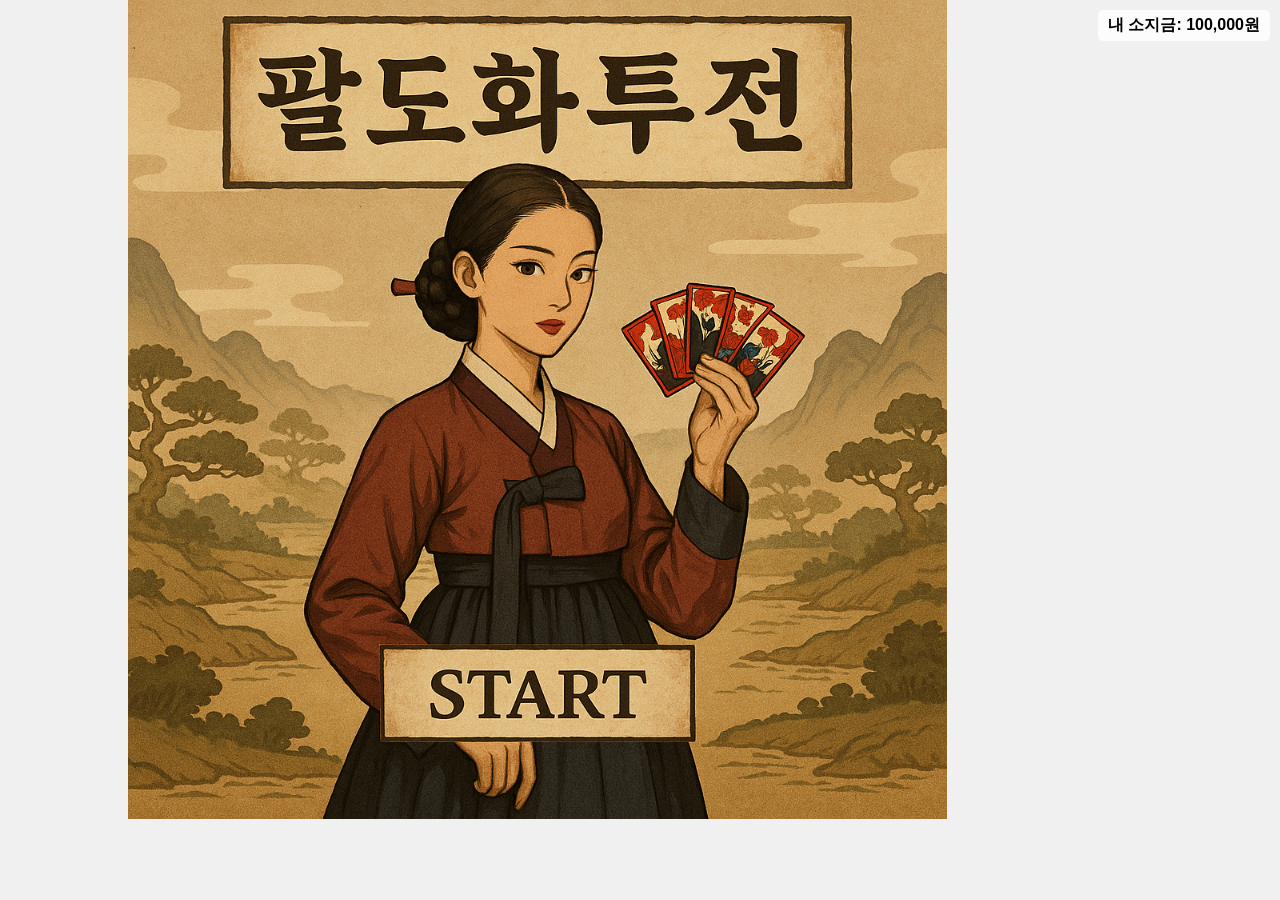
==== index.html @ 9a00d9dc "feat: 인트로 건너뛰기 기능 추가 및 주요 버그 수정 '다시는 보지 않기' 체크박스를 추가하여 인트로를 건너뛸 수 있는 기능을 구현했습니다.  주요 변경사항: - 게임 로직 리" ====
<!DOCTYPE html>
<html lang="ko">
<head>
    <meta charset="UTF-8">
    <meta name="viewport" content="width=device-width, initial-scale=1.0">
    <title>고스톱</title>
    <link rel="stylesheet" href="style.css">
</head>
<body>
    <div id="player-total-money-container">
        <span>내 소지금: </span><span id="player-total-money">0</span>원
    </div>
    <div id="start-screen">
        <img id="title-image" src="images/title_image.png" alt="게임 타이틀 이미지" style="max-width: 80%; height: auto; margin-bottom: 20px; cursor: pointer;">
    </div>

    <div id="opening-crawl" style="display: none;">
        <div class="crawl-text">
            <p>오래 전, 조선 팔도에는…</p>
            <p>화투를 통해 운과 지략, 기품을 겨루는 고수들이 있었노라.</p>
            <p>그들은 은밀히 모여 ‘천하화투회’라 불리는 비밀 승부를 벌였고,</p>
            <p>오직 여덟 여인만이 그 자리를 지킬 수 있었지.</p>
            <p>각기 다른 팔도의 여인들—</p>
            <p>붓 대신 패를 들고, 말 대신 눈빛으로 승부를 겨루었으니…</p>
            <p>그리고 지금, 오랜 침묵을 깨고</p>
            <p>전설의 패, <strong>‘봉황화패’</strong>가 다시 모습을 드러냈다.</p>
            <p>“팔도를 평정할 단 한 사람, 새로운 화투왕은 누구인가?”</p>
            <p>패를 든 자, 너는… 그 도전을 받아들이겠는가?</p>
        </div>
        <div class="skip-controls">
            <input type="checkbox" id="dont-show-again-checkbox">
            <label for="dont-show-again-checkbox">다시는 보지 않기</label>
            <button id="skip-button">스킵</button>
        </div>
    </div>

    <div id="stage-selection" class="stage-selection" style="display: none;">
        <h2>스테이지 선택</h2>
        <div id="stage-container" class="stage-container">
            <!-- 스테이지 캐릭터들이 여기에 동적으로 추가됩니다. -->
        </div>
    </div>

    <div id="game-container" style="display: none;">
        <div id="status-message" class="status-message"></div>
        <div id="scoreboard" class="scoreboard">
            <div>
                <span>플레이어</span>
                <div>점수: <span id="player-score">0</span></div>
                <div>판돈: <span id="player-money">0</span>원</div>
            </div>
            <div>
                <span>컴퓨터</span>
                <div>점수: <span id="computer-score">0</span></div>
                <div>판돈: <span id="computer-money">0</span>원</div>
            </div>
        </div>
        <div id="game-board" class="game-board">
            <div id="computer-hand" class="hand-area">
                <h2>컴퓨터</h2>
                <div class="card-container"></div>
                <div class="acquired-cards">
                    <h3>획득한 패</h3>
                    <div class="card-container"></div>
                </div>
            </div>
            <div class="center-area">
                <div id="field" class="field">
                    <h2>판</h2>
                    <div class="card-container"></div>
                </div>
                <div id="deck-area" class="deck-area">
                    <h2>더미</h2>
                    <div id="deck" class="card-container">
                        <div class="card back"></div>
                    </div>
                    <div id="flipped-card-container" class="card-container"></div>
                </div>
            </div>
            <div id="player-hand" class="hand-area">
                <h2>플레이어</h2>
                <div class="card-container"></div>
                 <div class="acquired-cards">
                    <h3>획득한 패</h3>
                    <div class="card-container"></div>
                </div>
            </div>
        </div>
        <div id="controls" class="controls">
            <button id="go-button">고</button>
            <button id="stop-button">스톱</button>
        </div>
    </div>
    <div id="roulette-container" class="roulette-container" style="display: none;">
        <div class="roulette-wheel">
            <canvas id="roulette-canvas" width="300" height="300"></canvas>
        </div>
        <button id="spin-button">룰렛 돌리기</button>
    </div>
    <div id="showtime-container" class="showtime-container" style="display: none;">
        <h2>쇼타임!</h2>
        <div class="showtime-image-wrapper">
            <img id="showtime-image" src="" alt="Showtime Character">
        </div>
        <p>상대방의 판돈이 모두 소진되었습니다!</p>
        <p id="showtime-respin-cost" style="font-size: 0.8em; margin-bottom: 10px;"></p>
        <div class="showtime-buttons">
            <button id="showtime-return-button">스테이지 선택으로 돌아가기</button>
            <button id="showtime-respin-button">한번 더 룰렛 돌리기</button>
        </div>
    </div>

    <div id="showtime-roulette-container" class="roulette-container" style="display: none;">
        <div class="roulette-wheel">
            <canvas id="showtime-roulette-canvas" width="300" height="300"></canvas>
        </div>
        <button id="showtime-spin-button">쇼타임 룰렛 돌리기</button>
    </div>

    <div id="showtime-card-select-container" class="card-select-container" style="display: none;">
        <h2>운명의 패를 선택하세요</h2>
        <div id="card-grid" class="card-grid">
            <!-- 12개의 카드가 여기에 동적으로 추가됩니다. -->
        </div>
    </div>

    <!-- 배경 컬렉션 갤러리 모달 -->
    <div id="gallery-modal" class="modal" style="display: none;">
        <div class="modal-content">
            <span class="close-button">&times;</span>
            <h2 id="gallery-title">스테이지 배경 컬렉션</h2>
            <div id="gallery-grid" class="gallery-grid">
                <!-- 갤러리 아이템이 여기에 동적으로 추가됩니다. -->
            </div>
        </div>
    </div>

    <script type="module" src="js/game_logic.js"></script>
    <script type="module" src="js/turn_manager.js"></script>
    <script type="module" src="js/event_handlers.js"></script>
    <script type="module" src="js/main.js"></script>
</body>
</html>
---- style.css ----
html, body {
    height: 100%;
    margin: 0;
    overflow: hidden; /* 스크롤바 제거 */
}

body {
    font-family: sans-serif;
    background-color: #f0f0f0;
    display: flex;
    flex-direction: column;
    align-items: center;
    justify-content: flex-start; /* 상단 정렬 */
}

#player-total-money-container {
    position: fixed;
    top: 10px;
    right: 10px; /* 왼쪽에서 오른쪽으로 변경 */
    background-color: rgba(255, 255, 255, 0.8);
    padding: 5px 10px;
    border-radius: 5px;
    font-weight: bold;
    z-index: 100;
}

h1 {
    margin-top: 20px;
}

.status-message {
    margin-top: 20px;
    font-size: 18px;
    font-weight: bold;
}

.scoreboard {
    display: flex;
    justify-content: space-around;
    width: 300px;
    margin-top: 10px;
    padding: 10px;
    border: 1px solid #ccc;
    border-radius: 5px;
}

.game-board {
    display: flex;
    justify-content: space-between;
    width: 90%;
    max-width: 1200px;
    margin-top: 20px;
    background-color: #2a623d; /* 녹색 배경 */
    padding: 20px;
    border-radius: 10px;
    box-shadow: 0 0 10px rgba(0,0,0,0.5);
}

.hand-area {
    display: flex;
    flex-direction: column;
    align-items: center;
    padding: 10px;
    border: 1px solid #ccc;
    border-radius: 5px;
    background-color: #3a734d;
    min-width: 300px;
}

.center-area {
    display: flex;
    flex-direction: column;
    align-items: center;
    flex-grow: 1;
    margin: 0 20px;
}

.field {
    width: 100%;
    margin-bottom: 20px;
    display: flex;
    flex-direction: column;
    align-items: center;
    padding: 10px;
    border: 1px solid #ccc;
    border-radius: 5px;
    background-color: #3a734d;
}

.deck-area {
    display: flex;
    justify-content: center;
    align-items: center;
    width: 100%;
}

#deck {
    margin-right: 10px;
}

#flipped-card-container {
    min-width: 60px; /* 카드 하나가 들어갈 정도의 너비 */
    min-height: 90px; /* 카드 하나가 들어갈 정도의 높이 */
    border: 1px dashed #ccc;
    border-radius: 5px;
}

h2, h3 {
    margin: 0 0 10px 0;
    color: white;
}

.card-container {
    display: flex;
    flex-wrap: wrap;
    justify-content: center;
    min-height: 80px;
}

.field-card-group {
    display: flex;
    margin: 5px;
    border: 1px solid rgba(255, 255, 255, 0.2);
    border-radius: 5px;
    padding: 5px;
}

.acquired-cards {
    width: 100%;
    margin-top: 10px;
    border-top: 1px solid #ccc;
    padding-top: 10px;
}

.acquired-group {
    margin-bottom: 10px;
}

.acquired-group h4 {
    margin: 5px 0;
    color: #eee;
    font-size: 14px;
}

.acquired-group-cards {
    display: flex;
    flex-wrap: wrap;
    justify-content: flex-start;
    min-height: 50px;
    border: 1px dashed #555;
    padding: 5px;
    border-radius: 5px;
}

.card {
    width: 50px;
    height: 80px;
    border: 1px solid #000;
    border-radius: 5px;
    margin: 2px;
    background-color: white;
    background-size: cover;
    cursor: pointer;
}

#deck .card {
    background-color: red;
    background-image: none;
}


.controls {
    margin-top: 20px;
}

.card.selectable {
    border: 2px solid yellow;
    cursor: pointer;
}

#go-button, #stop-button {
    display: none; /* 초기에는 숨김 */
    margin: 0 10px;
    padding: 10px 20px;
    font-size: 16px;
}

.card.back {
    background-color: blue;
    background-image: none;
}

.tied-cards-container {
    position: relative;
    width: 60px; 
    height: 90px;
    margin: 5px;
}

.tied-cards-container .card {
    position: absolute;
    top: 0;
    left: 0;
    width: 100%;
    height: 100%;
    margin: 0;
    box-shadow: 0 0 5px rgba(0,0,0,0.5);
}

.tied-cards-container .card:nth-child(2) {
    transform: translate(5px, 5px);
}

.tied-cards-container .card:nth-child(3) {
    transform: translate(10px, 10px);
}

/* 스테이지 선택 화면 */
.stage-selection {
    text-align: center;
    margin-top: 50px;
}

.stage-container {
    display: flex;
    justify-content: center;
    flex-wrap: wrap; /* 화면 크기에 따라 다음 줄로 넘어가도록 설정 */
    gap: 40px;
    margin-top: 30px;
    padding: 0 20px; /* 좌우 여백 추가 */
}

.stage-character {
    cursor: pointer;
    border: 2px solid #ccc;
    border-radius: 10px;
    padding: 20px;
    transition: all 0.2s ease-in-out;
    flex: 0 1 220px; /* 아이템의 기본 크기 지정 (grow:0, shrink:1, basis:220px) */
    text-align: center;
}

.stage-character:hover {
    border-color: #888;
    transform: translateY(-5px);
}

.stage-character img {
    width: 150px;
    height: 150px;
    border-radius: 50%;
    background-color: #eee; /* 임시 배경색 */
    object-fit: cover;
}

.stage-character h3 {
    color: #333;
    margin-top: 15px;
}

.stage-character p {
    color: #666;
    font-size: 14px;
}

/* 룰렛 스타일 */
.roulette-container {
    display: flex;
    flex-direction: column;
    align-items: center;
    justify-content: center;
    position: fixed;
    top: 0;
    left: 0;
    width: 100%;
    height: 100%;
    background-color: rgba(0, 0, 0, 0.8);
    z-index: 1000;
}

.roulette-wheel {
    position: relative;
    width: 300px;
    height: 300px;
    border-radius: 50%;
    border: 10px solid gold;
    overflow: hidden;
    background-color: #fff;
}

#roulette-canvas {
    display: block;
}

#spin-button {
    margin-top: 20px;
    padding: 15px 30px;
    font-size: 24px;
    cursor: pointer;
    background-color: #4CAF50;
    color: white;
    border: none;
    border-radius: 10px;
    transition: background-color 0.3s ease;
}

#spin-button:hover {
    background-color: #45a049;
}

#showtime-spin-button {
    margin-top: 20px;
    padding: 15px 30px;
    font-size: 24px;
    cursor: pointer;
    background-color: #007bff;
    color: white;
    border: none;
    border-radius: 10px;
    transition: background-color 0.3s ease;
}

#showtime-spin-button:hover {
    background-color: #0056b3;
}

/* 쇼타임 스타일 */
.showtime-container {
    display: flex;
    flex-direction: column;
    align-items: center;
    justify-content: space-between; /* 요소들 사이에 공간을 균등하게 배분 */
    position: fixed;
    top: 50%;
    left: 50%;
    transform: translate(-50%, -50%);
    max-width: 800px; /* 최대 너비 제한 */
    width: 90vw; /* 뷰포트 너비에 비례 */
    height: auto; /* 내용에 따라 높이 자동 조절 */
    max-height: 90vh; /* 뷰포트 높이의 90%를 최대 높이로 설정 */
    overflow-y: auto; /* 내용이 넘칠 경우 스크롤바 표시 */
    padding: 30px;
    background-color: rgba(0, 0, 0, 0.9);
    color: white;
    font-size: 2vw; /* 폰트 크기 조절 (뷰포트 너비에 비례) */
    text-shadow: 2px 2px 4px rgba(0,0,0,0.5);
    border-radius: 15px;
    box-shadow: 0 0 20px rgba(255, 255, 255, 0.5); /* 테두리 그림자 */
    z-index: 1000;
}

.showtime-container h2 {
    font-size: 1.5em;
    margin-bottom: 10px;
    animation: sparkle 1.5s infinite alternate; /* 애니메이션 유지 */
}

.showtime-container p {
    font-size: 0.7em;
    margin-bottom: 20px;
}

.showtime-buttons {
    display: flex;
    gap: 20px;
    margin-top: 20px;
}

#showtime-return-button,
#showtime-respin-button {
    padding: 15px 30px;
    font-size: 1em;
    cursor: pointer;
    background-color: #007bff;
    color: white;
    border: none;
    border-radius: 10px;
    transition: background-color 0.3s ease;
}

#showtime-return-button:hover,
#showtime-respin-button:hover {
    background-color: #0056b3;
}

/* 보너스 카드 스타일 */
.bonus-card {
    border: 2px solid gold; /* 황금색 테두리 */
    box-shadow: 0 0 8px gold; /* 빛나는 효과 */
}

/* 쇼타임 텍스트 애니메이션 */
@keyframes sparkle {
    0%, 100% { text-shadow: 0 0 5px #fff, 0 0 10px #fff, 0 0 15px #ff0, 0 0 20px #ff0, 0 0 25px #ff0, 0 0 30px #ff0, 0 0 35px #ff0; }
    50% { text-shadow: none; }
}

.showtime-container h2 {
    animation: sparkle 1.5s infinite alternate;
}

/* 쇼타임 이미지 애니메이션 */
.showtime-image-wrapper {
    width: 100%;
    height: 800px; /* 고정 높이 설정 */
    flex-grow: 1; /* 남은 공간을 채우도록 설정 */
    overflow-y: auto; /* 세로 스크롤 추가 */
    display: none; /* 초기에는 숨김 */
    justify-content: center;
    align-items: flex-start; /* 스크롤을 위해 상단 정렬 */
    position: relative; /* 부모 컨테이너에 상대적으로 배치 */
    margin: 20px 0; /* 상하 여백 추가 */
}

/* 스포트라이트 효과 */
@keyframes spotlight-reveal {
    0% {
        clip-path: circle(0% at 50% 50%);
    }
    20% {
        clip-path: circle(25% at 20% 30%);
    }
    40% {
        clip-path: circle(25% at 80% 60%);
    }
    60% {
        clip-path: circle(25% at 40% 80%);
    }
    80% {
        clip-path: circle(25% at 70% 20%);
    }
    100% {
        clip-path: circle(150% at 50% 50%); /* 화면 전체를 덮도록 크게 확장 */
    }
}

.showtime-image-wrapper img {
    width: 100%;
    height: auto; /* 이미지의 원래 비율에 따라 높이 자동 조절 */
    animation: spotlight-reveal 3s ease-in-out forwards; /* 스포트라이트 효과 적용 */
}

@keyframes scanAndZoomOut {
    0% {
        transform: scale(1.5) translateX(0%);
        object-position: 0% 0%;
    }
    25% {
        transform: scale(1.5) translateX(-20%);
        object-position: 100% 0%;
    }
    50% {
        transform: scale(1.5) translateX(20%);
        object-position: 0% 100%;
    }
    75% {
        transform: scale(1.5) translateX(0%);
        object-position: 100% 100%;
    }
    100% {
        transform: scale(1) translateX(0%);
        object-position: center center;
    }
}

/* 오프닝 크롤 스타일 */
#opening-crawl {
    position: fixed;
    top: 0;
    left: 0;
    width: 100%;
    height: 100%;
    background-color: black;
    color: yellow;
    font-family: 'Star Jedi', 'Arial', sans-serif; /* 스타워즈 폰트 또는 대체 폰트 */
    overflow: hidden;
    perspective: 400px; /* 3D 원근감 */
    display: flex;
    flex-direction: column;
    align-items: center;
    justify-content: flex-end; /* 텍스트가 아래에서 위로 올라오도록 */
    z-index: 1000;
}

.crawl-text {
    position: absolute;
    bottom: 0;
    width: 80%;
    height: auto;
    transform-origin: 50% 100%; /* 아래쪽을 기준으로 변형 */
    transform: rotateX(20deg) translateZ(0); /* 텍스트 기울기 */
    animation: crawl 60s linear forwards; /* 텍스트 스크롤 애니메이션 */
}

.crawl-text p {
    font-size: 2em;
    text-align: center;
    margin-bottom: 1em;
    line-height: 1.5;
}

@keyframes crawl {
    0% {
        top: 100%;
        transform: rotateX(20deg) translateZ(0);
    }
    100% {
        top: -200%; /* 텍스트가 화면 위로 완전히 사라지도록 */
        transform: rotateX(20deg) translateZ(-2500px); /* 멀어지는 효과 */
    }
}

#skip-button {
    position: absolute;
    bottom: 20px;
    right: 20px;
    padding: 10px 20px;
    font-size: 1.2em;
    background-color: #4CAF50;
    color: white;
    border: none;
    border-radius: 5px;
    cursor: pointer;
    z-index: 1001;
}

#skip-button:hover {
    background-color: #45a049;
}

.skip-controls {
    position: absolute;
    bottom: 20px;
    right: 20px;
    background-color: rgba(0, 0, 0, 0.7);
    padding: 10px;
    border-radius: 5px;
    display: flex;
    align-items: center;
    gap: 10px;
    color: white;
    z-index: 1001;
}

/* 모바일 반응형 */
@media screen and (max-width: 768px) {
    body {
        font-size: 14px;
    }

    .scoreboard {
        width: 90%;
    }

    .game-board {
        flex-direction: column; /* 세로로 정렬 */
        width: 95%;
        padding: 10px;
    }

    .hand-area {
        min-width: unset;
        width: 100%;
        margin-bottom: 10px;
    }

    /* 컴퓨터 손패 영역 숨기기 */
    #computer-hand {
        display: none;
    }

    .center-area {
        margin: 10px 0;
        width: 100%;
    }

    .card {
        width: 15vw; /* 카드 크기 조정 */
        height: calc(15vw * 1.6); /* 비율 유지 */
        margin: 1vw;
    }

    /* 획득한 패 영역 축소 */
    .acquired-cards {
        max-height: 120px; /* 최대 높이 제한 */
        overflow-y: auto; /* 내용 많으면 스크롤 */
    }

    .acquired-group-cards .card {
        width: 10vw; /* 획득한 패 크기 더 작게 */
        height: calc(10vw * 1.6);
    }

    #go-button, #stop-button {
        padding: 8px 15px;
        font-size: 14px;
    }

    /* 쇼타임 컨테이너 */
    .showtime-container {
        width: 95vw;
        height: auto; /* 내용에 따라 높이 자동 조절 */
        max-height: 95vh; /* 뷰포트 높이의 95%를 최대 높이로 설정 */
        overflow-y: auto; /* 내용이 넘칠 경우 스크롤바 표시 */
        font-size: 1.5em;
        padding: 15px;
    }

    .showtime-container h2 {
        font-size: 1.2em;
    }

    .showtime-container p {
        font-size: 0.6em;
    }

    .showtime-buttons {
        flex-direction: column;
        gap: 10px;
    }

    #showtime-return-button,
    #showtime-respin-button {
        padding: 10px 20px;
        font-size: 0.9em;
    }

    /* 오프닝 크롤 */
    .crawl-text p {
        font-size: 1.5em;
    }

    #skip-button {
        padding: 8px 15px;
        font-size: 1em;
    }

    /* 게임 컨테이너를 다시 보이게 설정 */
    .game-container {
        display: flex; 
        flex-direction: column;
        align-items: center;
        width: 100%;
        height: 100%;
    }
}

/* 가로 모드 (화투 게임) */
@media screen and (orientation: landscape) and (max-height: 768px) {
    body {
        flex-direction: row;
        justify-content: center;
        align-items: center;
    }

    .game-board {
        flex-direction: row;
        width: 98vw;
        height: 95vh;
        padding: 1vw;
    }

    .hand-area {
        width: 25vw;
        height: 90vh;
        justify-content: space-around;
    }

    .center-area {
        width: 40vw;
        height: 90vh;
        margin: 0 1vw;
    }

    .card {
        width: 6vw;
        height: calc(6vw * 1.6);
        margin: 0.5vw;
    }

    .acquired-group-cards .card {
        width: 4vw;
        height: calc(4vw * 1.6);
    }

    .scoreboard {
        position: absolute;
        top: 1vh;
        left: 50%;
        transform: translateX(-50%);
        width: 50vw;
        font-size: 0.8em;
        padding: 0.5vw;
    }

    #player-total-money-container {
        top: 1vh;
        left: 1vw;
        font-size: 0.8em;
    }

    .status-message {
        font-size: 1em;
    }

    #go-button, #stop-button {
        padding: 0.5em 1em;
        font-size: 0.9em;
    }

    .roulette-container, .showtime-roulette-container {
        width: 100vw;
        height: 100vh;
    }

    .showtime-container {
        width: 90vw;
        height: 90vh;
        font-size: 1.5em;
    }

    .crawl-text p {
        font-size: 1.8em;
    }
}

/* 세로 모드 (쇼타임) */
@media screen and (orientation: portrait) and (max-width: 768px) {
    .showtime-container {
        width: 95vw;
        height: auto; /* 내용에 따라 높이 자동 조절 */
        max-height: 95vh; /* 뷰포트 높이의 95%를 최대 높이로 설정 */
        overflow-y: auto; /* 내용이 넘칠 경우 스크롤바 표시 */
        font-size: 1.5em;
        padding: 15px;
    }

    .showtime-container h2 {
        font-size: 1.2em;
    }

    .showtime-container p {
        font-size: 0.6em;
    }

    .showtime-buttons {
        flex-direction: column;
        gap: 10px;
    }

    #showtime-return-button,
    #showtime-respin-button {
        padding: 10px 20px;
        font-size: 0.9em;
    }

    /* 오프닝 크롤 */
    .crawl-text p {
        font-size: 1.5em;
    }

    #skip-button {
        padding: 8px 15px;
        font-size: 1em;
    }

    /* 게임 보드 숨김 */
    .game-container {
        display: none; /* 세로 모드에서는 게임 보드 숨김 */
    }
}
/* 배경 컬렉션 갤러리 모달 스타일 */
.modal {
    position: fixed; /* 화면에 고정 */
    z-index: 2000; /* 최상단에 표시 */
    left: 0;
    top: 0;
    width: 100%;
    height: 100%;
    overflow: auto; /* 내용이 많으면 스크롤 */
    background-color: rgba(0,0,0,0.6); /* 반투명 검은 배경 */
    display: flex;
    align-items: center;
    justify-content: center;
}

.modal-content {
    background-color: #fefefe;
    margin: auto;
    padding: 20px;
    border: 1px solid #888;
    width: 80%;
    max-width: 800px;
    border-radius: 10px;
    position: relative;
}

.close-button {
    color: #aaa;
    position: absolute;
    top: 10px;
    right: 20px;
    font-size: 28px;
    font-weight: bold;
}

.close-button:hover,
.close-button:focus {
    color: black;
    text-decoration: none;
    cursor: pointer;
}

.gallery-grid {
    display: grid;
    grid-template-columns: repeat(auto-fill, minmax(120px, 1fr));
    gap: 15px;
    margin-top: 20px;
}

.gallery-item {
    width: 100%;
    aspect-ratio: 9 / 16; /* 세로 이미지 비율 */
    border: 2px solid #ccc;
    border-radius: 8px;
    overflow: hidden;
    display: flex;
    align-items: center;
    justify-content: center;
    background-color: #e0e0e0;
}

.gallery-item.locked {
    background-color: #333;
    color: #fff;
    font-size: 3em;
}

.gallery-item img {
    width: 100%;
    height: 100%;
    object-fit: cover;
}

#gallery-title {
    color: #333;
}

/* 카드 선택 화면 스타일 */
.card-select-container {
    display: flex;
    flex-direction: column;
    align-items: center;
    justify-content: center;
    position: fixed;
    top: 0;
    left: 0;
    width: 100%;
    height: 100%;
    background-color: rgba(0, 0, 0, 0.8);
    z-index: 1000;
    color: white;
}

.card-grid {
    display: grid;
    grid-template-columns: repeat(4, 1fr);
    gap: 20px;
    margin-top: 30px;
    perspective: 1000px; /* 3D 효과를 위한 원근감 */
}

.card-scene {
    width: 100px;
    height: 160px;
    cursor: pointer;
}

.card-flipper {
    width: 100%;
    height: 100%;
    transition: transform 0.6s;
    transform-style: preserve-3d;
    position: relative;
}

.card-scene.flipped .card-flipper {
    transform: rotateY(180deg);
}

.card-face {
    position: absolute;
    width: 100%;
    height: 100%;
    backface-visibility: hidden; /* 뒷면 숨기기 */
    border-radius: 8px;
    background-size: cover;
}

.card-front {
    background-image: url('../images/cards/01_gwang.jpg'); /* 실제 패 이미지로 교체됨 */
    transform: rotateY(180deg);
}

.card-back {
    background-color: #C8242F; /* 화투 뒷면 색 (붉은색 계열) */
}

/* 카드 충돌 애니메이션 */
@keyframes card-collide {
    0% {
        transform: scale(1) rotate(0deg);
    }
    50% {
        transform: scale(1.5) rotate(15deg);
    }
    100% {
        transform: scale(1) rotate(0deg);
    }
}

.colliding {
    animation: card-collide 0.5s ease-in-out;
}

.card-clone {
    position: absolute;
    transition: all 0.5s ease-in-out;
    z-index: 1100; /* 다른 카드들 위에 보이도록 */
}

/* 점수 계산 내역 스타일 */
.score-breakdown-item {
    padding: 5px 0;
    border-bottom: 1px dashed #ccc;
    text-align: left;
    color: #333;
}

.score-breakdown-item:last-child {
    border-bottom: none;
}

.score-breakdown-item.highlight {
    font-weight: bold;
    color: #0056b3; /* 강조 색상 */
}

/* 특정 족보 강조 */
.score-breakdown-item.cheongdan {
    color: #007bff; /* 파란색 */
}

.score-breakdown-item.hongdan {
    color: #dc3545; /* 빨간색 */
}

.score-breakdown-item.chodan {
    color: #28a745; /* 초록색 */
}

.score-breakdown-item.godori {
    color: #ffc107; /* 노란색 */
    text-shadow: 0 0 5px rgba(255, 193, 7, 0.5);
}

.score-breakdown-item.gwangbak,
.score-breakdown-item.pibak,
.score-breakdown-item.gobak {
    background-color: #f8d7da; /* 연한 빨강 배경 */
    border-radius: 3px;
    padding: 2px 5px;
    margin: 2px 0;
}

.score-breakdown-item.shake,
.score-breakdown-item.bomb {
    background-color: #d1ecf1; /* 연한 파랑 배경 */
    border-radius: 3px;
    padding: 2px 5px;
    margin: 2px 0;
}

.score-breakdown-item.go-count {
    background-color: #fff3cd; /* 연한 노랑 배경 */
    border-radius: 3px;
    padding: 2px 5px;
    margin: 2px 0;
}

.score-breakdown-item.roulette-bonus {
    background-color: #d4edda; /* 연한 초록 배경 */
    border-radius: 3px;
    padding: 2px 5px;
    margin: 2px 0;
}

/* 족보 달성 메시지 스타일 */
.combo-achieved-message {
    position: fixed;
    top: 50%;
    left: 50%;
    transform: translate(-50%, -50%);
    background-color: rgba(0, 0, 0, 0.7);
    color: white;
    padding: 20px 40px;
    border-radius: 10px;
    font-size: 2.5em;
    font-weight: bold;
    text-shadow: 2px 2px 5px rgba(0, 0, 0, 0.8);
    z-index: 2000;
    opacity: 1;
    transition: opacity 1s ease-out;
}

.combo-achieved-message.fade-out {
    opacity: 0;
}
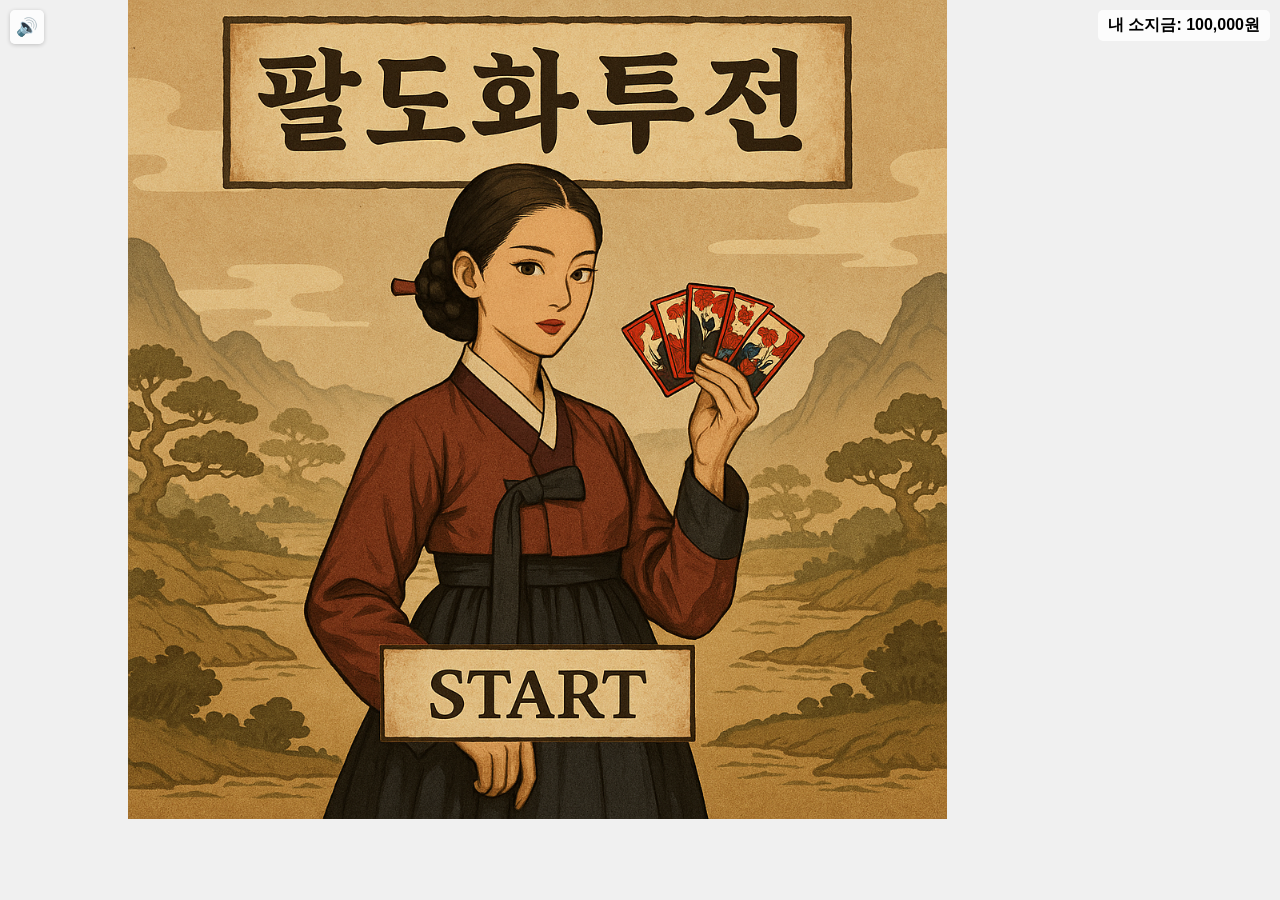
==== commit dce501a2: "스테이지 선택 화면 라운지 재설계 및 하이로우 시스템 도입 - 스테이지 선택 화면을 다크 라운지 장면으로 전면 재설계 (캐릭터 클릭 → 대화 → 게임 시작) - 각 스테이지에 캐릭" ====
--- a/index.html
+++ b/index.html
@@ -1,17 +1,37 @@
 <!DOCTYPE html>
 <html lang="ko">
+
 <head>
     <meta charset="UTF-8">
     <meta name="viewport" content="width=device-width, initial-scale=1.0">
     <title>고스톱</title>
     <link rel="stylesheet" href="style.css">
 </head>
+
 <body>
     <div id="player-total-money-container">
         <span>내 소지금: </span><span id="player-total-money">0</span>원
     </div>
+
+    <!-- 오디오 컨트롤 -->
+    <div id="audio-controls" class="audio-controls">
+        <button id="audio-panel-toggle" class="audio-panel-toggle-btn" title="오디오 설정">🔊</button>
+        <div id="audio-panel" class="audio-panel">
+            <div class="audio-row">
+                <button id="bgm-toggle-btn" class="audio-icon-btn" title="배경음악 켜기/끄기">🎵</button>
+                <span class="audio-label">배경음악</span>
+                <input type="range" id="bgm-volume-slider" class="audio-slider" min="0" max="100" value="40">
+            </div>
+            <div class="audio-row">
+                <button id="sfx-toggle-btn" class="audio-icon-btn" title="효과음 켜기/끄기">🔊</button>
+                <span class="audio-label">효과음</span>
+                <input type="range" id="sfx-volume-slider" class="audio-slider" min="0" max="100" value="70">
+            </div>
+        </div>
+    </div>
     <div id="start-screen">
-        <img id="title-image" src="images/title_image.png" alt="게임 타이틀 이미지" style="max-width: 80%; height: auto; margin-bottom: 20px; cursor: pointer;">
+        <img id="title-image" src="images/title_image.png" alt="게임 타이틀 이미지"
+            style="max-width: 80%; height: auto; margin-bottom: 20px; cursor: pointer;">
     </div>
 
     <div id="opening-crawl" style="display: none;">
@@ -34,10 +54,31 @@
         </div>
     </div>
 
-    <div id="stage-selection" class="stage-selection" style="display: none;">
-        <h2>스테이지 선택</h2>
-        <div id="stage-container" class="stage-container">
-            <!-- 스테이지 캐릭터들이 여기에 동적으로 추가됩니다. -->
+    <div id="stage-selection" style="display: none;">
+        <div id="stage-scene">
+            <div id="scene-title">천하화투회</div>
+            <div id="stage-chars">
+                <!-- 동적 생성 -->
+            </div>
+            <div id="scene-hint">캐릭터를 클릭하세요</div>
+        </div>
+        <!-- 캐릭터 상호작용 패널 -->
+        <div id="char-panel" style="display:none;">
+            <div id="char-panel-overlay"></div>
+            <div id="char-panel-content">
+                <button id="char-panel-close">✕</button>
+                <div id="char-panel-img-wrap">
+                    <img id="char-panel-img" src="" alt="">
+                </div>
+                <div id="char-panel-info">
+                    <div id="char-panel-stage-label"></div>
+                    <h3 id="char-panel-name"></h3>
+                    <div id="char-panel-hearts"></div>
+                    <div id="char-panel-collection-text"></div>
+                    <p id="char-panel-dialogue"></p>
+                    <div id="char-panel-btns"></div>
+                </div>
+            </div>
         </div>
     </div>
 
@@ -80,7 +121,7 @@
             <div id="player-hand" class="hand-area">
                 <h2>플레이어</h2>
                 <div class="card-container"></div>
-                 <div class="acquired-cards">
+                <div class="acquired-cards">
                     <h3>획득한 패</h3>
                     <div class="card-container"></div>
                 </div>
@@ -98,9 +139,30 @@
         <button id="spin-button">룰렛 돌리기</button>
     </div>
     <div id="showtime-container" class="showtime-container" style="display: none;">
-        <h2>쇼타임!</h2>
+        <div class="showtime-top-bar">
+            <h2>쇼타임!</h2>
+            <div id="showtime-minigame-ui" style="display:none;">
+                <span id="showtime-timer">⏱ 60</span>
+                <span id="showtime-hit-count">🃏 8쌍 남음</span>
+                <span id="showtime-combo" style="display:none;"></span>
+            </div>
+            <div id="showtime-explore-ui" style="display:none;">
+                <span>🔍 탐색!</span>
+                <span id="showtime-explore-timer">15</span>
+            </div>
+            <div id="showtime-explore-controls" style="display:none;">
+                <button id="explore-zoom-out" title="축소 (-)">−</button>
+                <span id="explore-zoom-level">100%</span>
+                <button id="explore-zoom-in" title="확대 (+/=)">+</button>
+                <button id="explore-zoom-reset" title="원본 크기 (0)">⊙</button>
+                <button id="explore-end-btn" title="탐색 종료 (Enter/ESC)">종료 ✓</button>
+            </div>
+        </div>
         <div class="showtime-image-wrapper">
             <img id="showtime-image" src="" alt="Showtime Character">
+        </div>
+        <div id="showtime-postgame-info" style="display:none;">
+            <p id="showtime-result-text"></p>
         </div>
         <p>상대방의 판돈이 모두 소진되었습니다!</p>
         <p id="showtime-respin-cost" style="font-size: 0.8em; margin-bottom: 10px;"></p>
@@ -117,10 +179,30 @@
         <button id="showtime-spin-button">쇼타임 룰렛 돌리기</button>
     </div>
 
-    <div id="showtime-card-select-container" class="card-select-container" style="display: none;">
-        <h2>운명의 패를 선택하세요</h2>
-        <div id="card-grid" class="card-grid">
-            <!-- 12개의 카드가 여기에 동적으로 추가됩니다. -->
+    <!-- 하이로우 도전 -->
+    <div id="highlow-container" style="display:none;">
+        <div id="highlow-inner">
+            <h2 id="hl-bg-number">배경 No.1 도전!</h2>
+            <p id="hl-desc">연속으로 맞춰야 획득!</p>
+            <div id="hl-streak"></div>
+            <div id="hl-cards">
+                <div class="hl-card-wrap">
+                    <div class="hl-label">현재</div>
+                    <div id="hl-current-card" class="hl-card"></div>
+                    <div id="hl-current-month" class="hl-month"></div>
+                </div>
+                <div id="hl-arrow">?</div>
+                <div class="hl-card-wrap">
+                    <div class="hl-label">다음</div>
+                    <div id="hl-next-card" class="hl-card hl-card-back"></div>
+                    <div id="hl-next-month" class="hl-month"></div>
+                </div>
+            </div>
+            <div id="hl-result"></div>
+            <div id="hl-buttons">
+                <button id="hl-high-btn">▲ 높음</button>
+                <button id="hl-low-btn">▼ 낮음</button>
+            </div>
         </div>
     </div>
 
@@ -135,9 +217,40 @@
         </div>
     </div>
 
+    <!-- 커스텀 알림 모달 -->
+    <div id="custom-modal" class="modal" style="display: none;">
+        <div class="modal-content custom-modal-content">
+            <h2 id="modal-title">알림</h2>
+            <p id="modal-message">메시지 내용</p>
+            <div class="modal-buttons">
+                <button id="modal-confirm-btn" class="modal-btn confirm">확인</button>
+                <button id="modal-cancel-btn" class="modal-btn cancel" style="display: none;">취소</button>
+            </div>
+        </div>
+    </div>
+
+    <!-- 전체 화면 이미지 모달 -->
+    <div id="fullscreen-image-modal" class="modal" style="display: none; background-color: rgba(0,0,0,0.9);">
+        <span class="close-button" id="fullscreen-close-btn"
+            style="color: white; font-size: 40px; top: 20px; right: 30px;">&times;</span>
+        <img class="modal-content" id="fullscreen-image"
+            style="width: auto; height: auto; max-width: 95%; max-height: 95%; background-color: transparent; border: none; box-shadow: none;">
+    </div>
+
+    <!-- 토스트 메시지 컨테이너 -->
+    <div id="toast-container" class="toast-container"></div>
+
+    <div id="portrait-warning" style="display: none;">
+        <div class="warning-content">
+            <img src="images/rotate_device.png" alt="Rotate Device" style="width: 100px; margin-bottom: 20px;">
+            <p>원활한 게임 진행을 위해<br>기기를 가로로 회전해주세요.</p>
+        </div>
+    </div>
+
     <script type="module" src="js/game_logic.js"></script>
     <script type="module" src="js/turn_manager.js"></script>
     <script type="module" src="js/event_handlers.js"></script>
     <script type="module" src="js/main.js"></script>
 </body>
+
 </html>
--- a/style.css
+++ b/style.css
@@ -1,7 +1,9 @@
-html, body {
+html,
+body {
     height: 100%;
     margin: 0;
-    overflow: hidden; /* 스크롤바 제거 */
+    overflow: hidden;
+    /* 스크롤바 제거 */
 }
 
 body {
@@ -10,13 +12,18 @@
     display: flex;
     flex-direction: column;
     align-items: center;
-    justify-content: flex-start; /* 상단 정렬 */
+    justify-content: flex-start;
+    /* 상단 정렬 */
+    touch-action: manipulation;
+    /* 더블 탭 줌 방지 */
+    overscroll-behavior: none;
+    /* 스크롤 바운스/새로고침 방지 */
 }
 
 #player-total-money-container {
     position: fixed;
     top: 10px;
-    right: 10px; /* 왼쪽에서 오른쪽으로 변경 */
+    right: 10px;
     background-color: rgba(255, 255, 255, 0.8);
     padding: 5px 10px;
     border-radius: 5px;
@@ -24,14 +31,129 @@
     z-index: 100;
 }
 
+/* ── 오디오 컨트롤 ──────────────────────────────────────────────────────────── */
+.audio-controls {
+    position: fixed;
+    top: 10px;
+    left: 10px;
+    z-index: 100;
+    font-family: sans-serif;
+}
+
+.audio-panel-toggle-btn {
+    background: rgba(255, 255, 255, 0.8);
+    border: none;
+    border-radius: 5px;
+    font-size: 1.1em;
+    width: 34px;
+    height: 34px;
+    cursor: pointer;
+    padding: 0;
+    display: flex;
+    align-items: center;
+    justify-content: center;
+    box-shadow: 0 1px 4px rgba(0,0,0,0.2);
+    transition: background 0.15s;
+}
+.audio-panel-toggle-btn:hover {
+    background: rgba(255, 255, 255, 1);
+}
+
+.audio-panel {
+    display: none;
+    flex-direction: column;
+    gap: 8px;
+    margin-top: 6px;
+    background: rgba(20, 20, 20, 0.88);
+    border: 1px solid rgba(255,255,255,0.15);
+    border-radius: 10px;
+    padding: 10px 12px;
+    min-width: 200px;
+    box-shadow: 0 4px 16px rgba(0,0,0,0.4);
+    backdrop-filter: blur(6px);
+}
+.audio-panel.open {
+    display: flex;
+}
+
+.audio-row {
+    display: flex;
+    align-items: center;
+    gap: 8px;
+}
+
+.audio-icon-btn {
+    background: rgba(255,255,255,0.12);
+    border: 1px solid rgba(255,255,255,0.2);
+    border-radius: 6px;
+    font-size: 1em;
+    width: 28px;
+    height: 28px;
+    cursor: pointer;
+    padding: 0;
+    flex-shrink: 0;
+    transition: background 0.15s;
+}
+.audio-icon-btn:hover {
+    background: rgba(255,255,255,0.25);
+}
+
+.audio-label {
+    color: #ddd;
+    font-size: 0.82em;
+    white-space: nowrap;
+    min-width: 52px;
+}
+
+.audio-slider {
+    -webkit-appearance: none;
+    appearance: none;
+    flex: 1;
+    height: 4px;
+    border-radius: 2px;
+    background: rgba(255,255,255,0.25);
+    outline: none;
+    cursor: pointer;
+}
+.audio-slider::-webkit-slider-thumb {
+    -webkit-appearance: none;
+    appearance: none;
+    width: 14px;
+    height: 14px;
+    border-radius: 50%;
+    background: #fff;
+    cursor: pointer;
+    box-shadow: 0 0 4px rgba(0,0,0,0.4);
+}
+.audio-slider:disabled {
+    opacity: 0.35;
+    cursor: not-allowed;
+}
+.audio-slider:disabled::-webkit-slider-thumb {
+    cursor: not-allowed;
+}
+
 h1 {
     margin-top: 20px;
 }
 
 .status-message {
-    margin-top: 20px;
-    font-size: 18px;
+    position: fixed;
+    top: 75px;
+    left: 50%;
+    transform: translateX(-50%);
+    font-size: 15px;
     font-weight: bold;
+    background-color: rgba(0, 0, 0, 0.55);
+    color: white;
+    padding: 4px 14px;
+    border-radius: 12px;
+    z-index: 95;
+    white-space: nowrap;
+    max-width: 90vw;
+    overflow: hidden;
+    text-overflow: ellipsis;
+    pointer-events: none;
 }
 
 .scoreboard {
@@ -50,10 +172,11 @@
     width: 90%;
     max-width: 1200px;
     margin-top: 20px;
-    background-color: #2a623d; /* 녹색 배경 */
+    background-color: #2a623d;
+    /* 녹색 배경 */
     padding: 20px;
     border-radius: 10px;
-    box-shadow: 0 0 10px rgba(0,0,0,0.5);
+    box-shadow: 0 0 10px rgba(0, 0, 0, 0.5);
 }
 
 .hand-area {
@@ -99,13 +222,16 @@
 }
 
 #flipped-card-container {
-    min-width: 60px; /* 카드 하나가 들어갈 정도의 너비 */
-    min-height: 90px; /* 카드 하나가 들어갈 정도의 높이 */
+    min-width: 60px;
+    /* 카드 하나가 들어갈 정도의 너비 */
+    min-height: 90px;
+    /* 카드 하나가 들어갈 정도의 높이 */
     border: 1px dashed #ccc;
     border-radius: 5px;
 }
 
-h2, h3 {
+h2,
+h3 {
     margin: 0 0 10px 0;
     color: white;
 }
@@ -178,8 +304,191 @@
     cursor: pointer;
 }
 
-#go-button, #stop-button {
-    display: none; /* 초기에는 숨김 */
+.card.has-match {
+    box-shadow: 0 0 12px 4px rgba(255, 220, 0, 0.85);
+    border: 2px solid #ffdd00;
+}
+
+.card.bomb-flip-card {
+    background: linear-gradient(135deg, #1a0030 0%, #4a0080 50%, #1a0030 100%);
+    border: 2px dashed rgba(180, 100, 255, 0.8);
+    box-shadow: 0 0 10px rgba(150, 50, 255, 0.5);
+    display: flex;
+    align-items: center;
+    justify-content: center;
+    cursor: pointer;
+    animation: bomb-flip-pulse 1.2s ease-in-out infinite;
+}
+
+.card.bomb-flip-card:hover {
+    box-shadow: 0 0 18px rgba(180, 80, 255, 0.9);
+    transform: translateY(-6px);
+}
+
+.bomb-flip-label {
+    color: #d0a0ff;
+    font-size: 11px;
+    font-weight: bold;
+    text-align: center;
+    line-height: 1.4;
+    pointer-events: none;
+    text-shadow: 0 0 6px rgba(180, 100, 255, 0.8);
+}
+
+@keyframes bomb-flip-pulse {
+    0%, 100% { box-shadow: 0 0 10px rgba(150, 50, 255, 0.5); }
+    50%       { box-shadow: 0 0 20px rgba(180, 80, 255, 0.9); }
+}
+
+/* ── 하이로우 도전 화면 ─────────────────────────────────────────────────────── */
+#highlow-container {
+    position: fixed;
+    inset: 0;
+    background: rgba(0, 0, 0, 0.88);
+    display: flex;
+    align-items: center;
+    justify-content: center;
+    z-index: 1000;
+}
+
+#highlow-inner {
+    display: flex;
+    flex-direction: column;
+    align-items: center;
+    gap: 20px;
+    background: linear-gradient(160deg, #0d001a 0%, #200040 100%);
+    border: 2px solid rgba(180, 100, 255, 0.5);
+    border-radius: 20px;
+    padding: 36px 48px;
+    box-shadow: 0 0 40px rgba(150, 50, 255, 0.4);
+    min-width: 420px;
+}
+
+#highlow-inner h2 {
+    color: #e0b0ff;
+    font-size: 1.6em;
+    margin: 0;
+    text-shadow: 0 0 12px rgba(180, 100, 255, 0.8);
+}
+
+#hl-desc {
+    color: rgba(200, 160, 255, 0.7);
+    font-size: 0.9em;
+    margin: 0;
+}
+
+#hl-streak {
+    display: flex;
+    gap: 10px;
+}
+
+.hl-dot {
+    width: 18px;
+    height: 18px;
+    border-radius: 50%;
+    border: 2px solid rgba(180, 100, 255, 0.6);
+    background: transparent;
+    transition: background 0.2s;
+}
+
+.hl-dot.hl-dot-filled {
+    background: #c060ff;
+    box-shadow: 0 0 8px rgba(180, 80, 255, 0.8);
+}
+
+#hl-cards {
+    display: flex;
+    align-items: center;
+    gap: 24px;
+}
+
+.hl-card-wrap {
+    display: flex;
+    flex-direction: column;
+    align-items: center;
+    gap: 6px;
+}
+
+.hl-label {
+    color: rgba(200, 160, 255, 0.6);
+    font-size: 0.8em;
+}
+
+.hl-card {
+    width: 90px;
+    height: 130px;
+    border-radius: 8px;
+    background-size: cover;
+    background-position: center;
+    border: 2px solid rgba(255, 255, 255, 0.3);
+    box-shadow: 0 4px 16px rgba(0, 0, 0, 0.6);
+}
+
+.hl-card.hl-card-back {
+    background-image: none;
+    background: linear-gradient(145deg, #2b0040 0%, #5a006e 50%, #2b0040 100%);
+    border: 2px solid rgba(180, 100, 255, 0.4);
+}
+
+.hl-month {
+    color: #d0a0ff;
+    font-size: 0.85em;
+    font-weight: bold;
+    min-height: 1.2em;
+}
+
+#hl-arrow {
+    font-size: 2.2em;
+    color: rgba(200, 160, 255, 0.5);
+    font-weight: bold;
+    min-width: 40px;
+    text-align: center;
+    transition: color 0.2s;
+}
+
+#hl-result {
+    font-size: 1.3em;
+    font-weight: bold;
+    min-height: 1.5em;
+    text-shadow: 0 0 8px currentColor;
+}
+
+#hl-buttons {
+    display: flex;
+    gap: 20px;
+}
+
+#hl-high-btn, #hl-low-btn {
+    padding: 12px 32px;
+    font-size: 1.1em;
+    font-weight: bold;
+    border: none;
+    border-radius: 12px;
+    cursor: pointer;
+    transition: transform 0.1s, box-shadow 0.1s;
+}
+
+#hl-high-btn {
+    background: linear-gradient(135deg, #ff6b35, #ff3d00);
+    color: #fff;
+    box-shadow: 0 4px 14px rgba(255, 80, 0, 0.5);
+}
+
+#hl-low-btn {
+    background: linear-gradient(135deg, #4fc3f7, #0288d1);
+    color: #fff;
+    box-shadow: 0 4px 14px rgba(2, 136, 209, 0.5);
+}
+
+#hl-high-btn:hover { transform: translateY(-2px); box-shadow: 0 6px 20px rgba(255, 80, 0, 0.7); }
+#hl-low-btn:hover  { transform: translateY(-2px); box-shadow: 0 6px 20px rgba(2, 136, 209, 0.7); }
+#hl-high-btn:active, #hl-low-btn:active { transform: scale(0.96); }
+#hl-high-btn:disabled, #hl-low-btn:disabled { opacity: 0.4; cursor: not-allowed; transform: none; }
+
+#go-button,
+#stop-button {
+    display: none;
+    /* 초기에는 숨김 */
     margin: 0 10px;
     padding: 10px 20px;
     font-size: 16px;
@@ -192,7 +501,7 @@
 
 .tied-cards-container {
     position: relative;
-    width: 60px; 
+    width: 60px;
     height: 90px;
     margin: 5px;
 }
@@ -204,7 +513,7 @@
     width: 100%;
     height: 100%;
     margin: 0;
-    box-shadow: 0 0 5px rgba(0,0,0,0.5);
+    box-shadow: 0 0 5px rgba(0, 0, 0, 0.5);
 }
 
 .tied-cards-container .card:nth-child(2) {
@@ -215,52 +524,373 @@
     transform: translate(10px, 10px);
 }
 
-/* 스테이지 선택 화면 */
-.stage-selection {
+/* ── 스테이지 선택 — 장면 ─────────────────────────────────────────────────── */
+#stage-selection {
+    width: 100vw;
+    height: 100vh;
+    overflow: hidden;
+    position: relative;
+}
+
+#stage-scene {
+    width: 100%;
+    height: 100%;
+    display: flex;
+    flex-direction: column;
+    align-items: center;
+    justify-content: center;
+    background:
+        radial-gradient(ellipse at 50% 0%, rgba(120, 40, 160, 0.35) 0%, transparent 60%),
+        radial-gradient(ellipse at 10% 70%, rgba(20, 50, 120, 0.25) 0%, transparent 50%),
+        radial-gradient(ellipse at 90% 70%, rgba(80, 20, 110, 0.25) 0%, transparent 50%),
+        linear-gradient(180deg, #04020f 0%, #0d0620 40%, #160927 65%, #09040e 100%);
+    position: relative;
+    overflow: hidden;
+}
+
+/* 바닥 빛 */
+#stage-scene::before {
+    content: '';
+    position: absolute;
+    bottom: 0;
+    left: 0;
+    right: 0;
+    height: 30%;
+    background: linear-gradient(to top, rgba(110, 60, 20, 0.18) 0%, transparent 100%);
+    pointer-events: none;
+}
+
+/* 카드 문양 배경 장식 */
+#stage-scene::after {
+    content: '♠  ♥  ♦  ♣  ♠  ♥  ♦  ♣';
+    position: absolute;
+    top: 50%;
+    left: 50%;
+    transform: translate(-50%, -50%);
+    font-size: 5em;
+    color: rgba(255, 255, 255, 0.025);
+    pointer-events: none;
+    white-space: nowrap;
+    letter-spacing: 0.6em;
+}
+
+#scene-title {
+    color: rgba(255, 210, 90, 0.85);
+    font-size: clamp(0.9em, 2.5vw, 1.4em);
+    letter-spacing: 6px;
+    margin-bottom: clamp(12px, 2vh, 24px);
+    text-shadow: 0 0 24px rgba(255, 180, 0, 0.5);
+    position: relative;
+    z-index: 2;
+}
+
+#stage-chars {
+    display: flex;
+    gap: clamp(8px, 1.2vw, 16px);
+    align-items: flex-end;
+    justify-content: center;
+    padding: 0 20px;
+    position: relative;
+    z-index: 2;
+}
+
+#scene-hint {
+    color: rgba(255, 200, 100, 0.3);
+    font-size: 0.72em;
+    letter-spacing: 3px;
+    margin-top: clamp(10px, 1.8vh, 20px);
+    position: relative;
+    z-index: 2;
+}
+
+/* ── 개별 캐릭터 ───────────────────────────────────────────────────────────── */
+.scene-char {
+    display: flex;
+    flex-direction: column;
+    align-items: center;
+    cursor: pointer;
+    transition: transform 0.2s ease;
+}
+
+.scene-char:hover {
+    transform: translateY(-6px);
+}
+
+.scene-char:hover .scene-char-frame {
+    border-color: rgba(255, 200, 80, 0.9);
+    box-shadow: 0 0 18px rgba(255, 180, 0, 0.45), 0 0 40px rgba(255, 130, 0, 0.2);
+}
+
+.scene-char-frame {
+    width: clamp(72px, 9.5vw, 105px);
+    height: clamp(100px, 13.5vw, 148px);
+    border: 2px solid rgba(190, 150, 50, 0.38);
+    border-radius: 8px;
+    overflow: hidden;
+    position: relative;
+    background: #0a0515;
+    box-shadow: 0 4px 18px rgba(0, 0, 0, 0.65), inset 0 0 24px rgba(0, 0, 0, 0.5);
+    transition: border-color 0.2s, box-shadow 0.2s;
+}
+
+.scene-char-img {
+    width: 100%;
+    height: 100%;
+    object-fit: cover;
+    display: block;
+}
+
+.scene-char-img--locked {
+    filter: brightness(0.1) saturate(0.1);
+}
+
+.scene-lock-overlay {
+    position: absolute;
+    top: 50%;
+    left: 50%;
+    transform: translate(-50%, -50%);
+    font-size: clamp(1.2em, 2.2vw, 1.7em);
+    pointer-events: none;
+}
+
+.scene-char-name {
+    color: rgba(255, 195, 110, 0.92);
+    font-size: clamp(0.62em, 1vw, 0.8em);
+    margin-top: 5px;
     text-align: center;
-    margin-top: 50px;
-}
-
-.stage-container {
-    display: flex;
+    text-shadow: 0 0 8px rgba(255, 140, 0, 0.4);
+    letter-spacing: 1px;
+}
+
+.scene-char-name--locked {
+    color: rgba(120, 100, 70, 0.5);
+    text-shadow: none;
+}
+
+.scene-char-hearts {
+    display: flex;
+    gap: 1px;
+    flex-wrap: wrap;
     justify-content: center;
-    flex-wrap: wrap; /* 화면 크기에 따라 다음 줄로 넘어가도록 설정 */
-    gap: 40px;
-    margin-top: 30px;
-    padding: 0 20px; /* 좌우 여백 추가 */
-}
-
-.stage-character {
+    max-width: clamp(72px, 9.5vw, 105px);
+    margin-top: 3px;
+}
+
+.scene-char-hearts .heart-full {
+    color: #ff6b8a;
+    font-size: clamp(0.42em, 0.65vw, 0.55em);
+    text-shadow: 0 0 4px rgba(255, 80, 120, 0.55);
+}
+
+.scene-char-hearts .heart-empty {
+    color: rgba(255, 255, 255, 0.12);
+    font-size: clamp(0.42em, 0.65vw, 0.55em);
+}
+
+.scene-char-cost {
+    color: rgba(180, 150, 100, 0.55);
+    font-size: clamp(0.5em, 0.8vw, 0.65em);
+    margin-top: 2px;
+    text-align: center;
+}
+
+/* ── 캐릭터 상호작용 패널 ──────────────────────────────────────────────────── */
+#char-panel {
+    position: fixed;
+    inset: 0;
+    z-index: 500;
+    display: flex;
+    align-items: center;
+    justify-content: center;
+}
+
+#char-panel-overlay {
+    position: absolute;
+    inset: 0;
+    background: rgba(0, 0, 0, 0.72);
+    backdrop-filter: blur(5px);
+}
+
+#char-panel-content {
+    position: relative;
+    z-index: 1;
+    display: flex;
+    gap: clamp(16px, 2.5vw, 30px);
+    align-items: stretch;
+    background: linear-gradient(145deg, rgba(16, 8, 30, 0.97), rgba(36, 16, 56, 0.97));
+    border: 1px solid rgba(200, 155, 55, 0.32);
+    border-radius: 14px;
+    padding: clamp(16px, 2.5vw, 28px);
+    max-width: min(680px, 90vw);
+    width: 90%;
+    box-shadow: 0 20px 60px rgba(0, 0, 0, 0.85), 0 0 40px rgba(90, 40, 140, 0.2);
+    animation: charPanelIn 0.18s ease;
+}
+
+@keyframes charPanelIn {
+    from { opacity: 0; transform: scale(0.94) translateY(12px); }
+    to   { opacity: 1; transform: scale(1)    translateY(0); }
+}
+
+#char-panel-img-wrap {
+    flex-shrink: 0;
+}
+
+#char-panel-img {
+    width: clamp(110px, 16vw, 190px);
+    height: clamp(154px, 22.5vw, 266px);
+    object-fit: cover;
+    border-radius: 9px;
+    border: 2px solid rgba(200, 155, 55, 0.38);
+    box-shadow: 0 0 20px rgba(0, 0, 0, 0.55);
+    display: block;
+}
+
+#char-panel-info {
+    flex: 1;
+    display: flex;
+    flex-direction: column;
+    gap: 8px;
+    min-width: 0;
+}
+
+#char-panel-stage-label {
+    color: rgba(190, 160, 110, 0.55);
+    font-size: 0.72em;
+    letter-spacing: 2px;
+}
+
+#char-panel-name {
+    color: rgba(255, 215, 95, 0.95);
+    font-size: clamp(1.1em, 2vw, 1.5em);
+    font-weight: bold;
+    margin: 0;
+    text-shadow: 0 0 12px rgba(255, 180, 0, 0.4);
+}
+
+#char-panel-hearts {
+    display: flex;
+    flex-wrap: wrap;
+    gap: 2px;
+}
+
+#char-panel-hearts .heart-full {
+    color: #ff6b8a;
+    font-size: 0.88em;
+    text-shadow: 0 0 5px rgba(255, 90, 130, 0.6);
+}
+
+#char-panel-hearts .heart-empty {
+    color: rgba(255, 255, 255, 0.14);
+    font-size: 0.88em;
+}
+
+#char-panel-collection-text {
+    color: rgba(190, 165, 120, 0.65);
+    font-size: 0.72em;
+}
+
+#char-panel-dialogue {
+    color: rgba(235, 215, 190, 0.88);
+    font-size: clamp(0.82em, 1.3vw, 0.95em);
+    font-style: italic;
+    line-height: 1.65;
+    background: rgba(0, 0, 0, 0.22);
+    border-left: 3px solid rgba(200, 145, 55, 0.5);
+    padding: 9px 14px;
+    border-radius: 0 7px 7px 0;
+    flex: 1;
+    margin: 0;
+}
+
+#char-panel-btns {
+    display: flex;
+    flex-direction: column;
+    gap: 9px;
+    margin-top: auto;
+}
+
+#char-start-btn {
+    background: linear-gradient(135deg, #7a1e4a, #b03060);
+    color: #fff;
+    border: none;
+    border-radius: 8px;
+    padding: clamp(9px, 1.4vw, 13px) 18px;
+    font-size: clamp(0.82em, 1.2vw, 0.95em);
     cursor: pointer;
-    border: 2px solid #ccc;
-    border-radius: 10px;
-    padding: 20px;
-    transition: all 0.2s ease-in-out;
-    flex: 0 1 220px; /* 아이템의 기본 크기 지정 (grow:0, shrink:1, basis:220px) */
+    font-weight: bold;
+    transition: all 0.18s;
+    box-shadow: 0 4px 14px rgba(140, 35, 70, 0.4);
+    letter-spacing: 1px;
+}
+
+#char-start-btn:hover {
+    background: linear-gradient(135deg, #952860, #d04070);
+    transform: translateY(-2px);
+    box-shadow: 0 6px 20px rgba(170, 45, 85, 0.5);
+}
+
+#char-gallery-btn {
+    background: rgba(255, 255, 255, 0.07);
+    color: rgba(200, 175, 130, 0.9);
+    border: 1px solid rgba(190, 150, 55, 0.3);
+    border-radius: 8px;
+    padding: clamp(7px, 1.1vw, 10px) 18px;
+    font-size: clamp(0.78em, 1.1vw, 0.88em);
+    cursor: pointer;
+    transition: all 0.18s;
+}
+
+#char-gallery-btn:hover {
+    background: rgba(255, 255, 255, 0.13);
+    border-color: rgba(200, 165, 70, 0.6);
+}
+
+#char-unlock-cost {
+    color: rgba(200, 175, 120, 0.7);
+    font-size: 0.82em;
     text-align: center;
 }
 
-.stage-character:hover {
-    border-color: #888;
-    transform: translateY(-5px);
-}
-
-.stage-character img {
-    width: 150px;
-    height: 150px;
-    border-radius: 50%;
-    background-color: #eee; /* 임시 배경색 */
-    object-fit: cover;
-}
-
-.stage-character h3 {
-    color: #333;
-    margin-top: 15px;
-}
-
-.stage-character p {
-    color: #666;
-    font-size: 14px;
+#char-unlock-btn {
+    background: linear-gradient(135deg, #164a7a, #2070b0);
+    color: #fff;
+    border: none;
+    border-radius: 8px;
+    padding: clamp(9px, 1.4vw, 13px) 18px;
+    font-size: clamp(0.82em, 1.2vw, 0.95em);
+    cursor: pointer;
+    font-weight: bold;
+    transition: all 0.18s;
+    box-shadow: 0 4px 14px rgba(20, 70, 140, 0.4);
+}
+
+#char-unlock-btn:hover:not(:disabled) {
+    background: linear-gradient(135deg, #1e5a94, #2880c8);
+    transform: translateY(-2px);
+}
+
+#char-unlock-btn:disabled {
+    background: rgba(80, 80, 80, 0.4);
+    cursor: not-allowed;
+}
+
+#char-panel-close {
+    position: absolute;
+    top: 10px;
+    right: 14px;
+    background: none;
+    border: none;
+    color: rgba(200, 175, 130, 0.55);
+    font-size: 1.2em;
+    cursor: pointer;
+    padding: 4px 8px;
+    line-height: 1;
+    transition: color 0.15s;
+}
+
+#char-panel-close:hover {
+    color: rgba(255, 215, 160, 1);
 }
 
 /* 룰렛 스타일 */
@@ -329,30 +959,87 @@
     display: flex;
     flex-direction: column;
     align-items: center;
-    justify-content: space-between; /* 요소들 사이에 공간을 균등하게 배분 */
+    justify-content: space-between;
+    /* 요소들 사이에 공간을 균등하게 배분 */
     position: fixed;
     top: 50%;
     left: 50%;
     transform: translate(-50%, -50%);
-    max-width: 800px; /* 최대 너비 제한 */
-    width: 90vw; /* 뷰포트 너비에 비례 */
-    height: auto; /* 내용에 따라 높이 자동 조절 */
-    max-height: 90vh; /* 뷰포트 높이의 90%를 최대 높이로 설정 */
-    overflow-y: auto; /* 내용이 넘칠 경우 스크롤바 표시 */
-    padding: 30px;
-    background-color: rgba(0, 0, 0, 0.9);
+    /* 최대 너비 제한 완화 및 높이 활용 */
+    max-width: 95vw;
+    width: 95vw;
+    height: 95vh;
+    max-height: 95vh;
+    overflow: hidden;
+    /* 내부 스크롤 대신 flex layout 활용 */
+    padding: 20px;
+
+    /* 동적 배경 */
+    background: linear-gradient(135deg, #1a0033 0%, #000000 50%, #33001a 100%);
+    background-size: 400% 400%;
+    animation: gradientBG 15s ease infinite;
+
     color: white;
-    font-size: 2vw; /* 폰트 크기 조절 (뷰포트 너비에 비례) */
-    text-shadow: 2px 2px 4px rgba(0,0,0,0.5);
+    font-size: 2vw;
+    text-shadow: 0 0 10px rgba(255, 255, 255, 0.5);
     border-radius: 15px;
-    box-shadow: 0 0 20px rgba(255, 255, 255, 0.5); /* 테두리 그림자 */
+    box-shadow: 0 0 30px rgba(255, 215, 0, 0.3);
+    border: 1px solid rgba(255, 215, 0, 0.3);
     z-index: 1000;
 }
 
+@keyframes gradientBG {
+    0% {
+        background-position: 0% 50%;
+    }
+
+    50% {
+        background-position: 100% 50%;
+    }
+
+    100% {
+        background-position: 0% 50%;
+    }
+}
+
 .showtime-container h2 {
-    font-size: 1.5em;
+    font-size: 2em;
     margin-bottom: 10px;
-    animation: sparkle 1.5s infinite alternate; /* 애니메이션 유지 */
+    /* 네온 텍스트 효과 */
+    color: #fff;
+    text-shadow:
+        0 0 5px #fff,
+        0 0 10px #fff,
+        0 0 20px #ff00de,
+        0 0 30px #ff00de,
+        0 0 40px #ff00de,
+        0 0 55px #ff00de,
+        0 0 75px #ff00de;
+    animation: neon-pulse 1.5s infinite alternate;
+}
+
+@keyframes neon-pulse {
+    from {
+        text-shadow:
+            0 0 5px #fff,
+            0 0 10px #fff,
+            0 0 20px #ff00de,
+            0 0 30px #ff00de,
+            0 0 40px #ff00de,
+            0 0 55px #ff00de,
+            0 0 75px #ff00de;
+    }
+
+    to {
+        text-shadow:
+            0 0 2px #fff,
+            0 0 5px #fff,
+            0 0 10px #ff00de,
+            0 0 15px #ff00de,
+            0 0 20px #ff00de,
+            0 0 27px #ff00de,
+            0 0 37px #ff00de;
+    }
 }
 
 .showtime-container p {
@@ -385,14 +1072,23 @@
 
 /* 보너스 카드 스타일 */
 .bonus-card {
-    border: 2px solid gold; /* 황금색 테두리 */
-    box-shadow: 0 0 8px gold; /* 빛나는 효과 */
+    border: 2px solid gold;
+    /* 황금색 테두리 */
+    box-shadow: 0 0 8px gold;
+    /* 빛나는 효과 */
 }
 
 /* 쇼타임 텍스트 애니메이션 */
 @keyframes sparkle {
-    0%, 100% { text-shadow: 0 0 5px #fff, 0 0 10px #fff, 0 0 15px #ff0, 0 0 20px #ff0, 0 0 25px #ff0, 0 0 30px #ff0, 0 0 35px #ff0; }
-    50% { text-shadow: none; }
+
+    0%,
+    100% {
+        text-shadow: 0 0 5px #fff, 0 0 10px #fff, 0 0 15px #ff0, 0 0 20px #ff0, 0 0 25px #ff0, 0 0 30px #ff0, 0 0 35px #ff0;
+    }
+
+    50% {
+        text-shadow: none;
+    }
 }
 
 .showtime-container h2 {
@@ -400,16 +1096,53 @@
 }
 
 /* 쇼타임 이미지 애니메이션 */
+/* 쇼타임 이미지 애니메이션 및 크기 최적화 */
 .showtime-image-wrapper {
     width: 100%;
-    height: 800px; /* 고정 높이 설정 */
-    flex-grow: 1; /* 남은 공간을 채우도록 설정 */
-    overflow-y: auto; /* 세로 스크롤 추가 */
-    display: none; /* 초기에는 숨김 */
+    flex-grow: 1;
+    /* 남은 공간 모두 차지 */
+    min-height: 0;
+    /* flex item이 content보다 작아질 수 있게 함 */
+    overflow: hidden;
+    display: none;
     justify-content: center;
-    align-items: flex-start; /* 스크롤을 위해 상단 정렬 */
-    position: relative; /* 부모 컨테이너에 상대적으로 배치 */
-    margin: 20px 0; /* 상하 여백 추가 */
+    align-items: center;
+    position: relative;
+    margin: 10px 0;
+    cursor: grab;
+    /* 드래그 가능 커서 */
+    touch-action: none;
+    /* 브라우저 기본 터치 동작 방지 */
+}
+
+.showtime-image-wrapper:active {
+    cursor: grabbing;
+    /* 드래그 중 커서 */
+}
+
+/* God rays 효과 */
+.showtime-image-wrapper::before {
+    content: '';
+    position: absolute;
+    top: 50%;
+    left: 50%;
+    width: 200%;
+    height: 200%;
+    background: radial-gradient(circle, rgba(255, 255, 255, 0.2) 0%, rgba(255, 255, 255, 0) 70%);
+    transform: translate(-50%, -50%);
+    animation: rotate-rays 10s linear infinite;
+    pointer-events: none;
+    z-index: 0;
+}
+
+@keyframes rotate-rays {
+    from {
+        transform: translate(-50%, -50%) rotate(0deg);
+    }
+
+    to {
+        transform: translate(-50%, -50%) rotate(360deg);
+    }
 }
 
 /* 스포트라이트 효과 */
@@ -417,27 +1150,52 @@
     0% {
         clip-path: circle(0% at 50% 50%);
     }
+
     20% {
         clip-path: circle(25% at 20% 30%);
     }
+
     40% {
         clip-path: circle(25% at 80% 60%);
     }
+
     60% {
         clip-path: circle(25% at 40% 80%);
     }
+
     80% {
         clip-path: circle(25% at 70% 20%);
     }
+
     100% {
-        clip-path: circle(150% at 50% 50%); /* 화면 전체를 덮도록 크게 확장 */
+        clip-path: circle(150% at 50% 50%);
+        /* 화면 전체를 덮도록 크게 확장 */
     }
 }
 
 .showtime-image-wrapper img {
+    /* 전체 이미지가 잘리지 않고 보이도록 contain 사용 */
     width: 100%;
-    height: auto; /* 이미지의 원래 비율에 따라 높이 자동 조절 */
-    animation: spotlight-reveal 3s ease-in-out forwards; /* 스포트라이트 효과 적용 */
+    height: 100%;
+    object-fit: contain;
+
+    position: relative;
+    z-index: 1;
+    /* God rays 위에 표시 */
+    animation: fade-in 0.5s ease-in-out forwards;
+    box-shadow: 0 0 20px rgba(255, 255, 255, 0.5);
+    user-select: none;
+    -webkit-user-drag: none;
+}
+
+@keyframes fade-in {
+    from {
+        opacity: 0;
+    }
+
+    to {
+        opacity: 1;
+    }
 }
 
 @keyframes scanAndZoomOut {
@@ -445,18 +1203,22 @@
         transform: scale(1.5) translateX(0%);
         object-position: 0% 0%;
     }
+
     25% {
         transform: scale(1.5) translateX(-20%);
         object-position: 100% 0%;
     }
+
     50% {
         transform: scale(1.5) translateX(20%);
         object-position: 0% 100%;
     }
+
     75% {
         transform: scale(1.5) translateX(0%);
         object-position: 100% 100%;
     }
+
     100% {
         transform: scale(1) translateX(0%);
         object-position: center center;
@@ -472,13 +1234,16 @@
     height: 100%;
     background-color: black;
     color: yellow;
-    font-family: 'Star Jedi', 'Arial', sans-serif; /* 스타워즈 폰트 또는 대체 폰트 */
+    font-family: 'Star Jedi', 'Arial', sans-serif;
+    /* 스타워즈 폰트 또는 대체 폰트 */
     overflow: hidden;
-    perspective: 400px; /* 3D 원근감 */
+    perspective: 400px;
+    /* 3D 원근감 */
     display: flex;
     flex-direction: column;
     align-items: center;
-    justify-content: flex-end; /* 텍스트가 아래에서 위로 올라오도록 */
+    justify-content: flex-end;
+    /* 텍스트가 아래에서 위로 올라오도록 */
     z-index: 1000;
 }
 
@@ -487,9 +1252,12 @@
     bottom: 0;
     width: 80%;
     height: auto;
-    transform-origin: 50% 100%; /* 아래쪽을 기준으로 변형 */
-    transform: rotateX(20deg) translateZ(0); /* 텍스트 기울기 */
-    animation: crawl 60s linear forwards; /* 텍스트 스크롤 애니메이션 */
+    transform-origin: 50% 100%;
+    /* 아래쪽을 기준으로 변형 */
+    transform: rotateX(20deg) translateZ(0);
+    /* 텍스트 기울기 */
+    animation: crawl 60s linear forwards;
+    /* 텍스트 스크롤 애니메이션 */
 }
 
 .crawl-text p {
@@ -504,9 +1272,12 @@
         top: 100%;
         transform: rotateX(20deg) translateZ(0);
     }
+
     100% {
-        top: -200%; /* 텍스트가 화면 위로 완전히 사라지도록 */
-        transform: rotateX(20deg) translateZ(-2500px); /* 멀어지는 효과 */
+        top: -200%;
+        /* 텍스트가 화면 위로 완전히 사라지도록 */
+        transform: rotateX(20deg) translateZ(-2500px);
+        /* 멀어지는 효과 */
     }
 }
 
@@ -542,8 +1313,46 @@
     z-index: 1001;
 }
 
-/* 모바일 반응형 */
-@media screen and (max-width: 768px) {
+/* 세로 모드 경고 오버레이 스타일 */
+#portrait-warning {
+    position: fixed;
+    top: 0;
+    left: 0;
+    width: 100%;
+    height: 100%;
+    background-color: rgba(0, 0, 0, 0.9);
+    z-index: 9999;
+    display: flex;
+    justify-content: center;
+    align-items: center;
+    color: white;
+    text-align: center;
+}
+
+.warning-content p {
+    font-size: 1.2em;
+    line-height: 1.5;
+}
+
+/* 모바일 반응형 - 세로 모드 (게임 숨김 및 경고 표시) */
+@media screen and (orientation: portrait) {
+    #portrait-warning {
+        display: flex !important;
+    }
+
+    #game-container,
+    #start-screen,
+    #stage-selection,
+    #opening-crawl,
+    .roulette-container,
+    .showtime-container {
+        display: none !important;
+    }
+}
+
+/* 기존 세로 모드 스타일은 이제 사용되지 않거나 경고창 뒤에 숨겨짐 */
+@media screen and (max-width: 768px) and (orientation: portrait) {
+
     body {
         font-size: 14px;
     }
@@ -553,7 +1362,8 @@
     }
 
     .game-board {
-        flex-direction: column; /* 세로로 정렬 */
+        flex-direction: column;
+        /* 세로로 정렬 */
         width: 95%;
         padding: 10px;
     }
@@ -575,23 +1385,29 @@
     }
 
     .card {
-        width: 15vw; /* 카드 크기 조정 */
-        height: calc(15vw * 1.6); /* 비율 유지 */
+        width: 15vw;
+        /* 카드 크기 조정 */
+        height: calc(15vw * 1.6);
+        /* 비율 유지 */
         margin: 1vw;
     }
 
     /* 획득한 패 영역 축소 */
     .acquired-cards {
-        max-height: 120px; /* 최대 높이 제한 */
-        overflow-y: auto; /* 내용 많으면 스크롤 */
+        max-height: 120px;
+        /* 최대 높이 제한 */
+        overflow-y: auto;
+        /* 내용 많으면 스크롤 */
     }
 
     .acquired-group-cards .card {
-        width: 10vw; /* 획득한 패 크기 더 작게 */
+        width: 10vw;
+        /* 획득한 패 크기 더 작게 */
         height: calc(10vw * 1.6);
     }
 
-    #go-button, #stop-button {
+    #go-button,
+    #stop-button {
         padding: 8px 15px;
         font-size: 14px;
     }
@@ -599,9 +1415,12 @@
     /* 쇼타임 컨테이너 */
     .showtime-container {
         width: 95vw;
-        height: auto; /* 내용에 따라 높이 자동 조절 */
-        max-height: 95vh; /* 뷰포트 높이의 95%를 최대 높이로 설정 */
-        overflow-y: auto; /* 내용이 넘칠 경우 스크롤바 표시 */
+        height: auto;
+        /* 내용에 따라 높이 자동 조절 */
+        max-height: 95vh;
+        /* 뷰포트 높이의 95%를 최대 높이로 설정 */
+        overflow-y: auto;
+        /* 내용이 넘칠 경우 스크롤바 표시 */
         font-size: 1.5em;
         padding: 15px;
     }
@@ -637,7 +1456,7 @@
 
     /* 게임 컨테이너를 다시 보이게 설정 */
     .game-container {
-        display: flex; 
+        display: flex;
         flex-direction: column;
         align-items: center;
         width: 100%;
@@ -645,82 +1464,180 @@
     }
 }
 
-/* 가로 모드 (화투 게임) */
+/* 가로 모드 (화투 게임) - 모바일 최적화 */
 @media screen and (orientation: landscape) and (max-height: 768px) {
     body {
         flex-direction: row;
         justify-content: center;
         align-items: center;
+        overflow: hidden;
+        /* 스크롤 방지 */
     }
 
     .game-board {
         flex-direction: row;
-        width: 98vw;
-        height: 95vh;
-        padding: 1vw;
+        width: 100vw;
+        /* 전체 너비 사용 */
+        height: 100vh;
+        /* 전체 높이 사용 */
+        padding: 0;
+        margin: 0;
+        box-shadow: none;
+        border-radius: 0;
+        justify-content: space-between;
+        align-items: stretch;
     }
 
     .hand-area {
-        width: 25vw;
-        height: 90vh;
-        justify-content: space-around;
+        width: 20vw;
+        /* 너비 축소 */
+        height: auto;
+        justify-content: flex-start;
+        /* 위쪽 정렬 */
+        padding: 5px;
+        background-color: rgba(0, 0, 0, 0.1);
+        /* 배경 투명도 조절 */
+        border: none;
+    }
+
+    #computer-hand {
+        display: flex !important;
+        /* 컴퓨터 패 강제 표시 */
+        flex-direction: column-reverse;
+        /* 카드가 위로 쌓이게 (선택사항) */
+    }
+
+    #computer-hand .card-container {
+        margin-bottom: 5px;
     }
 
     .center-area {
-        width: 40vw;
-        height: 90vh;
-        margin: 0 1vw;
-    }
-
+        width: 50vw;
+        /* 중앙 영역 확보 */
+        height: 100%;
+        margin: 0;
+        justify-content: space-between;
+        padding: 10px 0;
+    }
+
+    .field {
+        width: 100%;
+        flex-grow: 1;
+        margin-bottom: 5px;
+        border: none;
+        background: none;
+    }
+
+    .deck-area {
+        height: 30%;
+        /* 더미 영역 높이 제한 */
+    }
+
+    /* 카드 크기 최적화 (vh 단위 사용) */
     .card {
-        width: 6vw;
-        height: calc(6vw * 1.6);
-        margin: 0.5vw;
+        width: 8vh;
+        /* 높이 기준 비율 */
+        height: calc(8vh * 1.6);
+        margin: 2px;
+        border-radius: 3px;
+    }
+
+    /* 획득한 패 영역 최적화 */
+    .acquired-cards {
+        margin-top: 5px;
+        padding-top: 5px;
+        border-top: 1px solid rgba(255, 255, 255, 0.3);
+        overflow-y: auto;
+        flex-grow: 1;
+        /* 남은 공간 채우기 */
+    }
+
+    .acquired-group h4 {
+        font-size: 10px;
+        /* 폰트 축소 */
+        margin: 2px 0;
     }
 
     .acquired-group-cards .card {
-        width: 4vw;
-        height: calc(4vw * 1.6);
-    }
-
+        width: 5vh;
+        /* 획득 패는 더 작게 */
+        height: calc(5vh * 1.6);
+    }
+
+    /* 점수판 위치 조정 */
     .scoreboard {
-        position: absolute;
-        top: 1vh;
+        position: fixed;
+        top: 5px;
         left: 50%;
         transform: translateX(-50%);
-        width: 50vw;
-        font-size: 0.8em;
-        padding: 0.5vw;
+        width: auto;
+        background-color: rgba(255, 255, 255, 0.9);
+        padding: 2px 10px;
+        font-size: 12px;
+        z-index: 100;
+        border-radius: 15px;
+        margin: 0;
+        display: flex;
+        gap: 15px;
+    }
+
+    .scoreboard>div {
+        display: flex;
+        gap: 10px;
+        align-items: center;
     }
 
     #player-total-money-container {
-        top: 1vh;
-        left: 1vw;
-        font-size: 0.8em;
+        top: auto;
+        bottom: 5px;
+        left: 5px;
+        right: auto;
+        font-size: 10px;
+        padding: 2px 5px;
+    }
+
+    .controls {
+        position: fixed;
+        bottom: 10px;
+        right: 10px;
+        margin: 0;
+        z-index: 100;
+    }
+
+    #go-button,
+    #stop-button {
+        padding: 10px 20px;
+        font-size: 14px;
+        border-radius: 20px;
+        box-shadow: 0 2px 5px rgba(0, 0, 0, 0.3);
     }
 
     .status-message {
-        font-size: 1em;
-    }
-
-    #go-button, #stop-button {
-        padding: 0.5em 1em;
-        font-size: 0.9em;
-    }
-
-    .roulette-container, .showtime-roulette-container {
-        width: 100vw;
-        height: 100vh;
-    }
-
+        position: fixed;
+        top: 40px;
+        /* 점수판 아래 */
+        left: 50%;
+        transform: translateX(-50%);
+        font-size: 14px;
+        background-color: rgba(0, 0, 0, 0.5);
+        color: white;
+        padding: 2px 10px;
+        border-radius: 10px;
+        margin: 0;
+        z-index: 90;
+        width: auto;
+        white-space: nowrap;
+    }
+
+    /* 쇼타임 등 모달 크기 조정 */
     .showtime-container {
         width: 90vw;
         height: 90vh;
+        font-size: 1.2em;
+    }
+
+    .crawl-text p {
         font-size: 1.5em;
-    }
-
-    .crawl-text p {
-        font-size: 1.8em;
     }
 }
 
@@ -728,9 +1645,12 @@
 @media screen and (orientation: portrait) and (max-width: 768px) {
     .showtime-container {
         width: 95vw;
-        height: auto; /* 내용에 따라 높이 자동 조절 */
-        max-height: 95vh; /* 뷰포트 높이의 95%를 최대 높이로 설정 */
-        overflow-y: auto; /* 내용이 넘칠 경우 스크롤바 표시 */
+        height: auto;
+        /* 내용에 따라 높이 자동 조절 */
+        max-height: 95vh;
+        /* 뷰포트 높이의 95%를 최대 높이로 설정 */
+        overflow-y: auto;
+        /* 내용이 넘칠 경우 스크롤바 표시 */
         font-size: 1.5em;
         padding: 15px;
     }
@@ -766,19 +1686,25 @@
 
     /* 게임 보드 숨김 */
     .game-container {
-        display: none; /* 세로 모드에서는 게임 보드 숨김 */
-    }
-}
+        display: none;
+        /* 세로 모드에서는 게임 보드 숨김 */
+    }
+}
+
 /* 배경 컬렉션 갤러리 모달 스타일 */
 .modal {
-    position: fixed; /* 화면에 고정 */
-    z-index: 2000; /* 최상단에 표시 */
+    position: fixed;
+    /* 화면에 고정 */
+    z-index: 2000;
+    /* 최상단에 표시 */
     left: 0;
     top: 0;
     width: 100%;
     height: 100%;
-    overflow: auto; /* 내용이 많으면 스크롤 */
-    background-color: rgba(0,0,0,0.6); /* 반투명 검은 배경 */
+    overflow: auto;
+    /* 내용이 많으면 스크롤 */
+    background-color: rgba(0, 0, 0, 0.6);
+    /* 반투명 검은 배경 */
     display: flex;
     align-items: center;
     justify-content: center;
@@ -808,38 +1734,184 @@
 .close-button:focus {
     color: black;
     text-decoration: none;
-    cursor: pointer;
+    font-weight: bold;
 }
 
 .gallery-grid {
     display: grid;
-    grid-template-columns: repeat(auto-fill, minmax(120px, 1fr));
+    grid-template-columns: repeat(auto-fill, minmax(150px, 1fr));
     gap: 15px;
-    margin-top: 20px;
+    padding: 10px;
 }
 
 .gallery-item {
-    width: 100%;
-    aspect-ratio: 9 / 16; /* 세로 이미지 비율 */
-    border: 2px solid #ccc;
+    border: 2px solid #ddd;
     border-radius: 8px;
     overflow: hidden;
-    display: flex;
-    align-items: center;
-    justify-content: center;
-    background-color: #e0e0e0;
-}
-
-.gallery-item.locked {
-    background-color: #333;
-    color: #fff;
-    font-size: 3em;
+    cursor: pointer;
+    transition: transform 0.2s;
+    position: relative;
+}
+
+.gallery-item:hover {
+    transform: scale(1.05);
+    border-color: #888;
 }
 
 .gallery-item img {
     width: 100%;
-    height: 100%;
+    height: 150px;
     object-fit: cover;
+}
+
+.gallery-item p {
+    text-align: center;
+    margin: 5px 0;
+    font-size: 14px;
+    color: #333;
+}
+
+.gallery-item.locked {
+    opacity: 0.6;
+    cursor: not-allowed;
+    background: #1a1a2e;
+}
+
+.gallery-item.locked::after {
+    content: "🔒";
+    position: absolute;
+    top: 50%;
+    left: 50%;
+    transform: translate(-50%, -50%);
+    font-size: 2em;
+    pointer-events: none;
+}
+
+/* 재관람 오버레이 */
+.replay-overlay {
+    position: absolute;
+    inset: 0;
+    background: rgba(0, 0, 0, 0.65);
+    display: flex;
+    flex-direction: column;
+    align-items: center;
+    justify-content: center;
+    gap: 6px;
+    opacity: 0;
+    transition: opacity 0.2s;
+    border-radius: 6px;
+}
+.gallery-item:hover .replay-overlay {
+    opacity: 1;
+}
+.replay-btn {
+    background: linear-gradient(135deg, #ffd700, #ff8c00);
+    border: none;
+    border-radius: 16px;
+    color: #1a1a1a;
+    font-size: 13px;
+    font-weight: bold;
+    padding: 6px 14px;
+    cursor: pointer;
+    transition: transform 0.1s, box-shadow 0.1s;
+    box-shadow: 0 2px 8px rgba(0,0,0,0.4);
+}
+.replay-btn:hover  { transform: scale(1.08); box-shadow: 0 4px 14px rgba(255,180,0,0.6); }
+.replay-btn:active { transform: scale(0.95); }
+.replay-cost {
+    color: #ffd700;
+    font-size: 11px;
+    font-weight: bold;
+    text-shadow: 0 1px 3px rgba(0,0,0,0.8);
+}
+
+/* 커스텀 모달 스타일 */
+.custom-modal-content {
+    text-align: center;
+    max-width: 400px;
+}
+
+.modal-buttons {
+    margin-top: 20px;
+    display: flex;
+    justify-content: center;
+    gap: 10px;
+}
+
+.modal-btn {
+    padding: 10px 20px;
+    border: none;
+    border-radius: 5px;
+    cursor: pointer;
+    font-size: 16px;
+    transition: background-color 0.2s;
+}
+
+.modal-btn.confirm {
+    background-color: #4CAF50;
+    color: white;
+}
+
+.modal-btn.confirm:hover {
+    background-color: #45a049;
+}
+
+.modal-btn.cancel {
+    background-color: #f44336;
+    color: white;
+}
+
+.modal-btn.cancel:hover {
+    background-color: #d32f2f;
+}
+
+/* 토스트 메시지 스타일 */
+.toast-container {
+    position: fixed;
+    bottom: 20px;
+    left: 50%;
+    transform: translateX(-50%);
+    z-index: 3000;
+    display: flex;
+    flex-direction: column;
+    align-items: center;
+    gap: 10px;
+    pointer-events: none;
+    /* 클릭 통과 */
+}
+
+.toast {
+    background-color: rgba(0, 0, 0, 0.8);
+    color: white;
+    padding: 12px 24px;
+    border-radius: 25px;
+    font-size: 16px;
+    opacity: 0;
+    transform: translateY(20px);
+    animation: toast-in-out 3s ease-in-out forwards;
+    box-shadow: 0 4px 6px rgba(0, 0, 0, 0.1);
+}
+
+@keyframes toast-in-out {
+    0% {
+        opacity: 0;
+        transform: translateY(20px);
+    }
+
+    10% {
+        opacity: 1;
+        transform: translateY(0);
+    }
+
+    90% {
+        opacity: 1;
+        transform: translateY(0);
+    }
+
+    100% {
+        opacity: 0;
+        transform: translateY(-20px);
+    }
 }
 
 #gallery-title {
@@ -867,7 +1939,8 @@
     grid-template-columns: repeat(4, 1fr);
     gap: 20px;
     margin-top: 30px;
-    perspective: 1000px; /* 3D 효과를 위한 원근감 */
+    perspective: 1000px;
+    /* 3D 효과를 위한 원근감 */
 }
 
 .card-scene {
@@ -892,18 +1965,39 @@
     position: absolute;
     width: 100%;
     height: 100%;
-    backface-visibility: hidden; /* 뒷면 숨기기 */
+    backface-visibility: hidden;
+    /* 뒷면 숨기기 */
     border-radius: 8px;
     background-size: cover;
 }
 
 .card-front {
-    background-image: url('../images/cards/01_gwang.jpg'); /* 실제 패 이미지로 교체됨 */
+    background-image: url('../images/cards/01_gwang.jpg');
+    /* 실제 패 이미지로 교체됨 */
     transform: rotateY(180deg);
 }
 
 .card-back {
-    background-color: #C8242F; /* 화투 뒷면 색 (붉은색 계열) */
+    background-color: #C8242F;
+    /* 화투 뒷면 색 (붉은색 계열) */
+    background-image: repeating-linear-gradient(45deg,
+            transparent,
+            transparent 10px,
+            rgba(0, 0, 0, 0.1) 10px,
+            rgba(0, 0, 0, 0.1) 20px);
+    box-shadow: inset 0 0 20px rgba(0, 0, 0, 0.5);
+}
+
+.card-scene:hover .card-flipper {
+    transform: translateY(-10px) scale(1.05);
+    box-shadow: 0 15px 30px rgba(0, 0, 0, 0.5);
+}
+
+.card-scene.dimmed {
+    opacity: 0.3;
+    transform: scale(0.9);
+    transition: all 0.5s;
+    pointer-events: none;
 }
 
 /* 카드 충돌 애니메이션 */
@@ -911,9 +2005,11 @@
     0% {
         transform: scale(1) rotate(0deg);
     }
+
     50% {
         transform: scale(1.5) rotate(15deg);
     }
+
     100% {
         transform: scale(1) rotate(0deg);
     }
@@ -926,7 +2022,8 @@
 .card-clone {
     position: absolute;
     transition: all 0.5s ease-in-out;
-    z-index: 1100; /* 다른 카드들 위에 보이도록 */
+    z-index: 1100;
+    /* 다른 카드들 위에 보이도록 */
 }
 
 /* 점수 계산 내역 스타일 */
@@ -943,31 +2040,37 @@
 
 .score-breakdown-item.highlight {
     font-weight: bold;
-    color: #0056b3; /* 강조 색상 */
+    color: #0056b3;
+    /* 강조 색상 */
 }
 
 /* 특정 족보 강조 */
 .score-breakdown-item.cheongdan {
-    color: #007bff; /* 파란색 */
+    color: #007bff;
+    /* 파란색 */
 }
 
 .score-breakdown-item.hongdan {
-    color: #dc3545; /* 빨간색 */
+    color: #dc3545;
+    /* 빨간색 */
 }
 
 .score-breakdown-item.chodan {
-    color: #28a745; /* 초록색 */
+    color: #28a745;
+    /* 초록색 */
 }
 
 .score-breakdown-item.godori {
-    color: #ffc107; /* 노란색 */
+    color: #ffc107;
+    /* 노란색 */
     text-shadow: 0 0 5px rgba(255, 193, 7, 0.5);
 }
 
 .score-breakdown-item.gwangbak,
 .score-breakdown-item.pibak,
 .score-breakdown-item.gobak {
-    background-color: #f8d7da; /* 연한 빨강 배경 */
+    background-color: #f8d7da;
+    /* 연한 빨강 배경 */
     border-radius: 3px;
     padding: 2px 5px;
     margin: 2px 0;
@@ -975,21 +2078,24 @@
 
 .score-breakdown-item.shake,
 .score-breakdown-item.bomb {
-    background-color: #d1ecf1; /* 연한 파랑 배경 */
+    background-color: #d1ecf1;
+    /* 연한 파랑 배경 */
     border-radius: 3px;
     padding: 2px 5px;
     margin: 2px 0;
 }
 
 .score-breakdown-item.go-count {
-    background-color: #fff3cd; /* 연한 노랑 배경 */
+    background-color: #fff3cd;
+    /* 연한 노랑 배경 */
     border-radius: 3px;
     padding: 2px 5px;
     margin: 2px 0;
 }
 
 .score-breakdown-item.roulette-bonus {
-    background-color: #d4edda; /* 연한 초록 배경 */
+    background-color: #d4edda;
+    /* 연한 초록 배경 */
     border-radius: 3px;
     padding: 2px 5px;
     margin: 2px 0;
@@ -1015,4 +2121,489 @@
 
 .combo-achieved-message.fade-out {
     opacity: 0;
+}
+
+/* ═══════════════════════════════════════════════
+   쇼타임 카드 선택 — 슬롯머신 & 수집 현황
+═══════════════════════════════════════════════ */
+
+.collection-status {
+    display: flex;
+    gap: 16px;
+    align-items: center;
+    margin-bottom: 10px;
+    font-size: 1em;
+}
+.cs-collected  { color: #ffd700; font-weight: bold; }
+.cs-remaining  { color: #aaa; }
+.cs-complete   { color: #00ff99; font-weight: bold; animation: pulse-green 1s infinite alternate; }
+
+@keyframes pulse-green {
+    from { text-shadow: 0 0 5px #00ff99; }
+    to   { text-shadow: 0 0 20px #00ff99, 0 0 40px #00ff99; }
+}
+
+.draw-button {
+    margin-top: 20px;
+    padding: 14px 48px;
+    font-size: 1.4em;
+    font-weight: bold;
+    background: linear-gradient(135deg, #ff6b00, #ffcc00);
+    color: #1a0033;
+    border: none;
+    border-radius: 50px;
+    cursor: pointer;
+    box-shadow: 0 4px 20px rgba(255, 180, 0, 0.5);
+    transition: transform 0.1s, box-shadow 0.1s;
+}
+.draw-button:hover  { transform: scale(1.06); box-shadow: 0 6px 28px rgba(255,180,0,0.7); }
+.draw-button:active { transform: scale(0.97); }
+.draw-button:disabled { opacity: 0.4; cursor: default; transform: none; }
+
+/* 슬롯머신 하이라이트 */
+.card-scene.slot-highlight {
+    transform: scale(1.15) translateY(-8px);
+    box-shadow: 0 0 20px 6px rgba(255, 220, 0, 0.9);
+    z-index: 10;
+    transition: transform 0.08s, box-shadow 0.08s;
+}
+
+/* 이미 획득한 카드 */
+.card-scene.already-collected .card-back {
+    filter: brightness(0.45);
+}
+.collected-stamp {
+    position: absolute;
+    top: 50%;
+    left: 50%;
+    transform: translate(-50%, -50%) rotate(-20deg);
+    font-size: 0.9em;
+    font-weight: bold;
+    color: #fff;
+    border: 3px solid #fff;
+    border-radius: 6px;
+    padding: 2px 8px;
+    opacity: 0.85;
+    pointer-events: none;
+    white-space: nowrap;
+}
+
+/* 결과 배지 */
+.result-badge {
+    position: absolute;
+    top: -20px;
+    left: 50%;
+    transform: translateX(-50%);
+    font-size: 1em;
+    font-weight: bold;
+    padding: 4px 12px;
+    border-radius: 20px;
+    white-space: nowrap;
+    animation: badge-pop 0.4s cubic-bezier(0.2, 1.5, 0.4, 1) forwards;
+    pointer-events: none;
+    z-index: 20;
+}
+.new-badge {
+    background: linear-gradient(135deg, #ff0080, #ffcc00);
+    color: #fff;
+    box-shadow: 0 0 20px rgba(255, 100, 0, 0.8);
+}
+.dud-badge {
+    background: #333;
+    color: #aaa;
+}
+@keyframes badge-pop {
+    from { transform: translateX(-50%) scale(0.3); opacity: 0; }
+    to   { transform: translateX(-50%) scale(1);   opacity: 1; }
+}
+
+/* NEW 카드 골드 글로우 */
+.card-scene.result-new {
+    box-shadow: 0 0 30px 10px rgba(255, 200, 0, 0.9);
+    animation: new-glow 0.6s 0.2s ease-out forwards;
+}
+@keyframes new-glow {
+    0%   { box-shadow: 0 0 10px 3px rgba(255,200,0,0.5); }
+    50%  { box-shadow: 0 0 50px 20px rgba(255,200,0,1); }
+    100% { box-shadow: 0 0 30px 10px rgba(255,200,0,0.8); }
+}
+
+/* 꽝 화면 흔들기 */
+@keyframes shake-frames {
+    0%,100% { transform: translateX(0); }
+    15%     { transform: translateX(-12px) rotate(-1deg); }
+    30%     { transform: translateX(12px)  rotate(1deg); }
+    45%     { transform: translateX(-8px)  rotate(-0.5deg); }
+    60%     { transform: translateX(8px)   rotate(0.5deg); }
+    75%     { transform: translateX(-4px); }
+    90%     { transform: translateX(4px); }
+}
+.shake-anim { animation: shake-frames 0.6s ease; }
+
+/* ═══════════════════════════════════════════════
+   쇼타임 상단 바
+═══════════════════════════════════════════════ */
+.showtime-top-bar {
+    display: flex;
+    align-items: center;
+    justify-content: space-between;
+    width: 100%;
+    flex-shrink: 0;
+}
+.showtime-top-bar h2 { margin: 0; }
+
+#showtime-minigame-ui {
+    display: flex;
+    gap: 20px;
+    align-items: center;
+    font-size: 1.4em;
+    font-weight: bold;
+    background: rgba(0,0,0,0.4);
+    border-radius: 20px;
+    padding: 6px 18px;
+}
+#showtime-timer   { color: #fff; }
+#showtime-hit-count { color: #ffcc00; }
+
+#showtime-postgame-info {
+    font-size: 1.2em;
+    color: #ffd700;
+    text-shadow: 0 0 10px rgba(255,200,0,0.7);
+    padding: 6px 0;
+}
+
+/* 탐색 모드 UI */
+#showtime-explore-ui {
+    display: flex;
+    gap: 14px;
+    align-items: center;
+    font-size: 1.4em;
+    font-weight: bold;
+    background: rgba(0, 180, 100, 0.35);
+    border: 1px solid rgba(0, 255, 140, 0.5);
+    border-radius: 20px;
+    padding: 6px 18px;
+    color: #fff;
+    animation: explore-pulse 2s ease-in-out infinite;
+}
+#showtime-explore-timer { color: #fff; }
+
+@keyframes explore-pulse {
+    0%, 100% { box-shadow: 0 0 8px rgba(0, 255, 140, 0.4); }
+    50%       { box-shadow: 0 0 20px rgba(0, 255, 140, 0.8); }
+}
+
+/* 탐색 모드: 이미지 wrapper 커서 */
+.showtime-image-wrapper.explore-mode {
+    cursor: grab;
+    overflow: hidden;
+}
+
+/* 탐색 컨트롤러 */
+#showtime-explore-controls {
+    display: flex;
+    align-items: center;
+    gap: 8px;
+    background: rgba(0, 0, 0, 0.55);
+    border: 1px solid rgba(255, 255, 255, 0.2);
+    border-radius: 20px;
+    padding: 4px 14px;
+    flex-shrink: 0;
+}
+#showtime-explore-controls button {
+    background: rgba(255, 255, 255, 0.15);
+    border: 1px solid rgba(255, 255, 255, 0.3);
+    border-radius: 50%;
+    color: #fff;
+    font-size: 1.1em;
+    font-weight: bold;
+    width: 32px;
+    height: 32px;
+    cursor: pointer;
+    display: flex;
+    align-items: center;
+    justify-content: center;
+    transition: background 0.15s;
+    flex-shrink: 0;
+}
+#showtime-explore-controls button:hover {
+    background: rgba(255, 255, 255, 0.35);
+}
+#showtime-explore-controls button:active {
+    background: rgba(255, 255, 255, 0.55);
+    transform: scale(0.92);
+}
+#explore-zoom-level {
+    color: #ffd700;
+    font-weight: bold;
+    font-size: 0.95em;
+    min-width: 46px;
+    text-align: center;
+}
+
+/* ═══════════════════════════════════════════════
+   타일 매칭 미니게임
+═══════════════════════════════════════════════ */
+
+/* 미니게임 모드: 이미지를 wrapper에 꽉 차게 */
+.showtime-image-wrapper.minigame-active {
+    cursor: default !important;
+}
+
+/* ── 타일 그리드 ── */
+#tile-grid {
+    position: absolute;
+    inset: 0;
+    display: grid;
+    grid-template-columns: repeat(4, 1fr);
+    grid-template-rows: repeat(4, 1fr);
+    gap: 3px;
+    padding: 3px;
+    z-index: 10;
+}
+
+/* ── 타일 ── */
+.tile {
+    perspective: 700px;
+    cursor: pointer;
+    animation: tile-deal 0.3s ease backwards;
+}
+@keyframes tile-deal {
+    from { opacity: 0; transform: scale(0.6) rotateY(-90deg); }
+    to   { opacity: 1; transform: scale(1)   rotateY(0deg);   }
+}
+
+.tile-inner {
+    width: 100%;
+    height: 100%;
+    position: relative;
+    transform-style: preserve-3d;
+    transition: transform 0.35s ease;
+}
+.tile.flipped .tile-inner {
+    transform: rotateY(180deg);
+}
+
+/* 매칭 성공: 페이드 아웃 → 배경 노출 */
+.tile.tile-matched {
+    pointer-events: none;
+    transition: opacity 0.45s ease;
+    opacity: 0 !important;
+}
+
+/* 타임아웃: 빠르게 공개 */
+.tile.tile-timeout .tile-inner {
+    transform: rotateY(180deg);
+}
+
+/* ── 타일 면 공통 ── */
+.tile-face {
+    position: absolute;
+    inset: 0;
+    backface-visibility: hidden;
+    border-radius: 4px;
+    overflow: hidden;
+}
+
+/* 뒷면 (face-down) */
+.tile-back {
+    background: linear-gradient(145deg, #2b0040 0%, #5a006e 50%, #2b0040 100%);
+    border: 2px solid #c86cff;
+    display: flex;
+    align-items: center;
+    justify-content: center;
+    box-shadow: inset 0 0 12px rgba(200, 108, 255, 0.3);
+}
+.tile-back-emblem {
+    font-size: clamp(0.9em, 2vw, 1.4em);
+    opacity: 0.75;
+    user-select: none;
+}
+
+/* 앞면 (card image) */
+.tile-front {
+    transform: rotateY(180deg);
+    background-size: contain;
+    background-repeat: no-repeat;
+    background-position: center;
+    background-color: #fff;
+    border: 2px solid #f0c060;
+}
+.showtime-image-wrapper.minigame-active img {
+    position: absolute;
+    top: 0; left: 0;
+    width: 100%; height: 100%;
+    object-fit: cover;
+    transform: none !important;
+    max-width: none; max-height: none;
+}
+
+/* ── 슬라이딩 퍼즐 ── */
+#sliding-puzzle {
+    position: absolute;
+    inset: 0;
+    z-index: 10;
+    overflow: hidden;
+}
+
+.puzzle-tile {
+    position: absolute;
+    transition: left 0.12s ease, top 0.12s ease;
+    cursor: pointer;
+    box-sizing: border-box;
+    border: 1.5px solid rgba(255, 255, 255, 0.25);
+    user-select: none;
+}
+
+.puzzle-tile:hover {
+    filter: brightness(1.15);
+    z-index: 2;
+}
+
+.puzzle-tile-num {
+    position: absolute;
+    top: 4px;
+    left: 6px;
+    font-size: 13px;
+    font-weight: bold;
+    color: rgba(255, 255, 255, 0.9);
+    text-shadow: 0 0 4px rgba(0,0,0,0.9), 0 1px 3px rgba(0,0,0,0.8);
+    pointer-events: none;
+    line-height: 1;
+}
+
+.puzzle-empty-slot {
+    position: absolute;
+    box-sizing: border-box;
+    background: rgba(0, 0, 0, 0.55);
+    border: 2px dashed rgba(255, 255, 255, 0.35);
+    pointer-events: none;
+}
+
+.showtime-image-wrapper.puzzle-mode img {
+    position: absolute;
+    top: 0; left: 0;
+    width: 100%; height: 100%;
+    object-fit: fill !important;
+    transform: none !important;
+    max-width: none; max-height: none;
+}
+
+.showtime-overlay-canvas {
+    position: absolute;
+    top: 0; left: 0;
+    width: 100%; height: 100%;
+    border-radius: inherit;
+    z-index: 2;
+    pointer-events: none; /* 두더지가 클릭 받음 */
+}
+
+/* 두더지 */
+.showtime-mole {
+    position: absolute;
+    width: 64px;
+    height: 64px;
+    transform: translate(-50%, -50%) scale(0);
+    display: flex;
+    align-items: center;
+    justify-content: center;
+    font-size: 2em;
+    background: radial-gradient(circle, rgba(255,220,80,0.95) 40%, rgba(255,140,0,0.7) 100%);
+    border: 3px solid rgba(255,255,255,0.7);
+    border-radius: 50%;
+    cursor: pointer;
+    z-index: 3;
+    animation: mole-pop 0.25s cubic-bezier(0.2, 1.6, 0.4, 1) forwards;
+    user-select: none;
+    box-shadow: 0 0 16px rgba(255,200,0,0.7);
+    transition: transform 0.15s;
+}
+.showtime-mole:hover {
+    transform: translate(-50%, -50%) scale(1.15);
+    box-shadow: 0 0 24px rgba(255,230,0,1);
+}
+@keyframes mole-pop {
+    from { transform: translate(-50%, -50%) scale(0); opacity: 0.5; }
+    to   { transform: translate(-50%, -50%) scale(1); opacity: 1; }
+}
+.mole-hit-anim {
+    animation: mole-hit 0.3s ease forwards !important;
+}
+@keyframes mole-hit {
+    0%   { transform: translate(-50%, -50%) scale(1.3); opacity: 1; }
+    100% { transform: translate(-50%, -50%) scale(0.1); opacity: 0; }
+}
+.mole-escape-anim {
+    animation: mole-escape 0.3s ease forwards !important;
+}
+@keyframes mole-escape {
+    0%   { transform: translate(-50%, -50%) scale(1); opacity: 1; }
+    100% { transform: translate(-50%, -50%) scale(0); opacity: 0; }
+}
+
+/* ── 히트 플로팅 텍스트 ─────────────────────────────────────────────────────── */
+.mole-float-text {
+    position: absolute;
+    transform: translate(-50%, -50%);
+    color: #fff;
+    font-size: 1.5em;
+    font-weight: bold;
+    text-shadow: 0 0 6px rgba(0,0,0,0.9), 0 2px 4px rgba(0,0,0,0.8);
+    pointer-events: none;
+    z-index: 10;
+    white-space: nowrap;
+    animation: float-up-fade 0.8s ease-out forwards;
+}
+
+.mole-combo-text {
+    position: absolute;
+    transform: translate(-50%, -50%);
+    font-size: 1.8em;
+    font-weight: bold;
+    text-shadow: 0 0 10px currentColor, 0 2px 4px rgba(0,0,0,0.9);
+    pointer-events: none;
+    z-index: 10;
+    white-space: nowrap;
+    animation: float-up-fade 1.0s ease-out forwards;
+}
+
+@keyframes float-up-fade {
+    0%   { opacity: 1;   transform: translate(-50%, -50%); }
+    20%  { opacity: 1; }
+    100% { opacity: 0;   transform: translate(-50%, calc(-50% - 60px)); }
+}
+
+/* ── 히트 플래시 ────────────────────────────────────────────────────────────── */
+.showtime-image-wrapper.hit-flash::after {
+    content: '';
+    position: absolute;
+    inset: 0;
+    border: 5px solid rgba(255, 120, 0, 0.9);
+    border-radius: inherit;
+    pointer-events: none;
+    z-index: 5;
+    animation: hit-flash-fade 0.45s ease-out forwards;
+}
+
+@keyframes hit-flash-fade {
+    0%   { opacity: 1; border-color: rgba(255, 200, 0, 0.95); }
+    40%  { opacity: 0.8; border-color: rgba(255, 100, 0, 0.85); }
+    100% { opacity: 0; }
+}
+
+/* ── 탐색 종료 버튼 ─────────────────────────────────────────────────────────── */
+#explore-end-btn {
+    background: rgba(180, 40, 40, 0.65) !important;
+    border-color: rgba(255, 120, 120, 0.7) !important;
+    border-radius: 12px !important;
+    width: auto !important;
+    padding: 0 10px !important;
+    font-size: 0.82em !important;
+    letter-spacing: 0.02em;
+}
+#explore-end-btn:hover {
+    background: rgba(210, 60, 60, 0.9) !important;
+}
+#explore-end-btn:active {
+    background: rgba(240, 80, 80, 1) !important;
 }
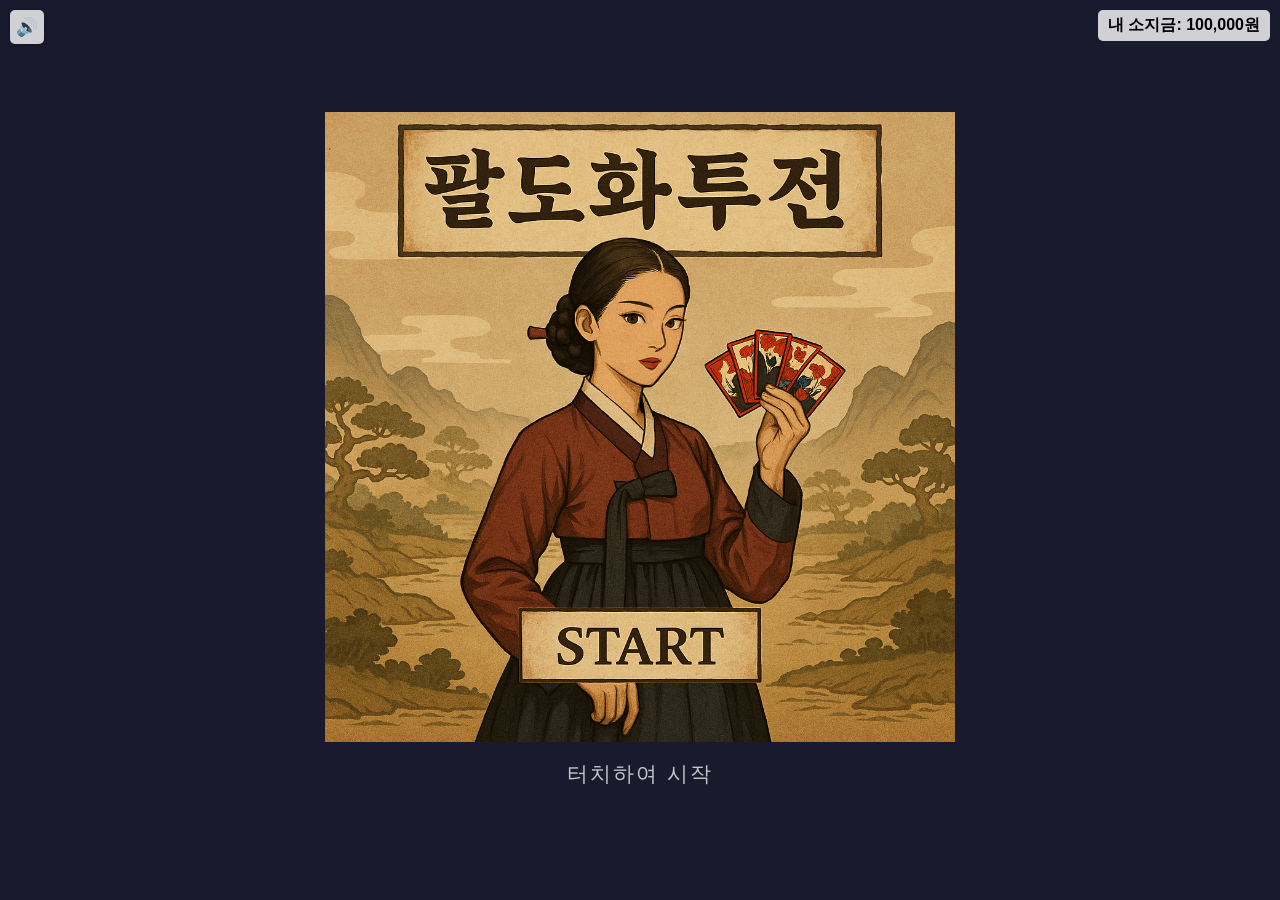
==== commit cd1689ef: "소매치기 턴제 전략게임 교체, 보드 이벤트 강제 참여, 모바일 세로모드 시작화면 수정 - 소매치기잡기: 반사신경 클릭 → 7×7 그리드 도둑 포위 턴제 전략게임으로 교체 - 도둑 " ====
--- a/index.html
+++ b/index.html
@@ -30,8 +30,8 @@
         </div>
     </div>
     <div id="start-screen">
-        <img id="title-image" src="images/title_image.png" alt="게임 타이틀 이미지"
-            style="max-width: 80%; height: auto; margin-bottom: 20px; cursor: pointer;">
+        <img id="title-image" src="images/title_image.png" alt="게임 타이틀 이미지">
+        <div id="start-tap-hint">터치하여 시작</div>
     </div>
 
     <div id="opening-crawl" style="display: none;">
@@ -54,13 +54,29 @@
         </div>
     </div>
 
-    <div id="stage-selection" style="display: none;">
-        <div id="stage-scene">
-            <div id="scene-title">천하화투회</div>
-            <div id="stage-chars">
-                <!-- 동적 생성 -->
-            </div>
-            <div id="scene-hint">캐릭터를 클릭하세요</div>
+    <!-- 보드 게임 메인 화면 -->
+    <div id="board-container" style="display: none;">
+        <div id="board-scene-bg"></div>
+        <div id="board-wrapper">
+            <div id="board-grid">
+                <!-- 타일: JS 동적 생성 -->
+                <div id="board-center">
+                    <div id="board-money-display">💰 0냥</div>
+                    <div id="board-dice-area">
+                        <div class="die" id="die1">⚀</div>
+                        <div class="die" id="die2">⚀</div>
+                    </div>
+                    <div id="board-dice-result"></div>
+                    <button id="board-roll-btn">🎲 굴리기</button>
+                    <div id="board-pos-display"></div>
+                    <div id="board-income-timer">💴 수입까지 60초</div>
+                    <div id="board-level-row">
+                        <div id="board-level-display">⚡ 1,000냥/점 (하수 Lv.1)</div>
+                        <button id="board-levelup-btn">⬆ 레벨업</button>
+                    </div>
+                </div>
+            </div>
+            <div id="player-token"></div>
         </div>
         <!-- 캐릭터 상호작용 패널 -->
         <div id="char-panel" style="display:none;">
@@ -91,14 +107,14 @@
                 <div>판돈: <span id="player-money">0</span>원</div>
             </div>
             <div>
-                <span>컴퓨터</span>
+                <span id="opponent-name-label">상대</span>
                 <div>점수: <span id="computer-score">0</span></div>
-                <div>판돈: <span id="computer-money">0</span>원</div>
+                <div>점당: <span id="computer-money">0</span>냥</div>
             </div>
         </div>
         <div id="game-board" class="game-board">
             <div id="computer-hand" class="hand-area">
-                <h2>컴퓨터</h2>
+                <h2 id="computer-hand-label">상대</h2>
                 <div class="card-container"></div>
                 <div class="acquired-cards">
                     <h3>획득한 패</h3>
@@ -139,24 +155,22 @@
         <button id="spin-button">룰렛 돌리기</button>
     </div>
     <div id="showtime-container" class="showtime-container" style="display: none;">
+        <!-- 화면 전체 플래시 오버레이 -->
+        <div id="showtime-flash"></div>
+
+        <!-- 캐릭터 승리 대사 오버레이 -->
+        <div id="showtime-char-quote" style="display:none;">
+            <div id="showtime-char-quote-name"></div>
+            <div id="showtime-char-quote-text"></div>
+        </div>
+
         <div class="showtime-top-bar">
-            <h2>쇼타임!</h2>
+            <h2 id="showtime-title">쇼타임!</h2>
             <div id="showtime-minigame-ui" style="display:none;">
                 <span id="showtime-timer">⏱ 60</span>
                 <span id="showtime-hit-count">🃏 8쌍 남음</span>
                 <span id="showtime-combo" style="display:none;"></span>
             </div>
-            <div id="showtime-explore-ui" style="display:none;">
-                <span>🔍 탐색!</span>
-                <span id="showtime-explore-timer">15</span>
-            </div>
-            <div id="showtime-explore-controls" style="display:none;">
-                <button id="explore-zoom-out" title="축소 (-)">−</button>
-                <span id="explore-zoom-level">100%</span>
-                <button id="explore-zoom-in" title="확대 (+/=)">+</button>
-                <button id="explore-zoom-reset" title="원본 크기 (0)">⊙</button>
-                <button id="explore-end-btn" title="탐색 종료 (Enter/ESC)">종료 ✓</button>
-            </div>
         </div>
         <div class="showtime-image-wrapper">
             <img id="showtime-image" src="" alt="Showtime Character">
@@ -164,10 +178,10 @@
         <div id="showtime-postgame-info" style="display:none;">
             <p id="showtime-result-text"></p>
         </div>
-        <p>상대방의 판돈이 모두 소진되었습니다!</p>
+        <p id="showtime-victory-line"></p>
         <p id="showtime-respin-cost" style="font-size: 0.8em; margin-bottom: 10px;"></p>
         <div class="showtime-buttons">
-            <button id="showtime-return-button">스테이지 선택으로 돌아가기</button>
+            <button id="showtime-return-button">보드로 돌아가기</button>
             <button id="showtime-respin-button">한번 더 룰렛 돌리기</button>
         </div>
     </div>
@@ -206,6 +220,28 @@
         </div>
     </div>
 
+    <!-- 슬라이드 퍼즐 -->
+    <div id="slidepuzzle-container" style="display:none;">
+        <div id="sp-header">
+            <h2 id="sp-title">📚 그림 맞추기</h2>
+            <div id="sp-timer-row">
+                <div id="sp-timer-bar"><div id="sp-timer-fill"></div></div>
+                <span id="sp-timer-text">90</span>
+            </div>
+        </div>
+        <div id="sp-body">
+            <div id="sp-preview-wrap">
+                <div class="sp-preview-label">완성 이미지</div>
+                <div id="sp-preview"></div>
+            </div>
+            <div id="sp-grid"></div>
+        </div>
+        <div id="sp-footer">
+            <span id="sp-moves">이동: 0</span>
+            <button id="sp-giveup-btn">포기</button>
+        </div>
+    </div>
+
     <!-- 배경 컬렉션 갤러리 모달 -->
     <div id="gallery-modal" class="modal" style="display: none;">
         <div class="modal-content">
@@ -240,13 +276,6 @@
     <!-- 토스트 메시지 컨테이너 -->
     <div id="toast-container" class="toast-container"></div>
 
-    <div id="portrait-warning" style="display: none;">
-        <div class="warning-content">
-            <img src="images/rotate_device.png" alt="Rotate Device" style="width: 100px; margin-bottom: 20px;">
-            <p>원활한 게임 진행을 위해<br>기기를 가로로 회전해주세요.</p>
-        </div>
-    </div>
-
     <script type="module" src="js/game_logic.js"></script>
     <script type="module" src="js/turn_manager.js"></script>
     <script type="module" src="js/event_handlers.js"></script>
--- a/style.css
+++ b/style.css
@@ -361,7 +361,9 @@
     border-radius: 20px;
     padding: 36px 48px;
     box-shadow: 0 0 40px rgba(150, 50, 255, 0.4);
-    min-width: 420px;
+    min-width: min(420px, 90vw);
+    max-height: 95vh;
+    overflow-y: auto;
 }
 
 #highlow-inner h2 {
@@ -524,7 +526,912 @@
     transform: translate(10px, 10px);
 }
 
-/* ── 스테이지 선택 — 장면 ─────────────────────────────────────────────────── */
+/* ── 보드 게임 화면 ────────────────────────────────────────────────────────── */
+#board-container {
+    width: 100vw;
+    min-height: 100vh;
+    overflow: auto;
+    position: relative;
+    display: flex;
+    align-items: flex-start;
+    justify-content: center;
+    padding: 50px 20px 20px;
+    box-sizing: border-box;
+}
+
+#board-scene-bg {
+    position: fixed;
+    inset: 0;
+    background:
+        radial-gradient(ellipse at 50% 0%,   rgba(120,40,160,0.35) 0%, transparent 60%),
+        radial-gradient(ellipse at 10% 70%,  rgba(20,50,120,0.25)  0%, transparent 50%),
+        radial-gradient(ellipse at 90% 70%,  rgba(80,20,110,0.25)  0%, transparent 50%),
+        linear-gradient(rgba(0,0,0,0.45), rgba(0,0,0,0.45)),
+        url('images/stages/board/board_bg.jpg') center/cover no-repeat;
+    pointer-events: none;
+    z-index: 0;
+}
+
+#board-scene-bg::after {
+    content: '♠  ♥  ♦  ♣  ♠  ♥  ♦  ♣';
+    position: absolute;
+    top: 50%; left: 50%;
+    transform: translate(-50%, -50%);
+    font-size: 5em;
+    color: rgba(255,255,255,0.018);
+    white-space: nowrap;
+    letter-spacing: 0.6em;
+    pointer-events: none;
+}
+
+#board-wrapper {
+    position: relative;
+    z-index: 1;
+}
+
+/* ── 보드 그리드 ──────────────────────────────────────────────────────────── */
+#board-grid {
+    --tc: clamp(117px, 23vh, 187px);  /* 캐릭터·상하 행 높이 */
+    --ts: clamp(90px,  19vh, 151px);  /* 일반 행 높이 / 모든 열 너비 */
+    display: grid;
+    /* 모든 열 동일 너비 → 좌우 캐릭터 타일도 소이·아린과 같은 너비 */
+    grid-template-columns: repeat(7, var(--ts));
+    /* 캐릭터가 있는 행(1,3,5,7)은 --tc로 세로로 길게, 나머지(2,4,6)는 --ts */
+    grid-template-rows: var(--tc) var(--ts) var(--tc) var(--ts) var(--tc) var(--ts) var(--tc);
+    gap: 2px;
+    background: rgba(0,0,0,0.55);
+    border: 1px solid rgba(200,160,50,0.35);
+    border-radius: 6px;
+    padding: 2px;
+}
+
+#board-center {
+    grid-column: 2 / 7;
+    grid-row: 2 / 7;
+    display: flex;
+    flex-direction: column;
+    align-items: center;
+    justify-content: center;
+    gap: clamp(8px, 2vh, 16px);
+    background:
+        linear-gradient(rgba(5,2,14,0.72), rgba(5,2,14,0.72)),
+        url('images/stages/board/board_map.jpg') center/cover no-repeat;
+    border: 1px solid rgba(200,160,50,0.18);
+    border-radius: 4px;
+}
+
+/* ── 개별 타일 ────────────────────────────────────────────────────────────── */
+.board-tile {
+    background: rgba(18,9,30,0.92);
+    border: 1px solid rgba(140,110,45,0.22);
+    border-radius: 3px;
+    display: flex;
+    flex-direction: column;
+    align-items: center;
+    justify-content: center;
+    overflow: hidden;
+    transition: border-color 0.15s, box-shadow 0.15s;
+    padding: 1px;
+}
+
+.tile-active {
+    border-color: rgba(255,220,50,0.95) !important;
+    animation: tile-pulse 1.8s ease-in-out infinite;
+}
+@keyframes tile-pulse {
+    0%, 100% { box-shadow: 0 0 8px rgba(255,200,0,0.55), inset 0 0 8px rgba(255,200,0,0.12); }
+    50%       { box-shadow: 0 0 20px rgba(255,225,0,0.9), inset 0 0 16px rgba(255,225,0,0.2); }
+}
+
+.tile-character {
+    background: rgba(35,12,50,0.92);
+    border-color: rgba(200,100,150,0.35);
+    cursor: pointer;
+    justify-content: flex-start;  /* 이미지 상단 고정 */
+    padding: 2px 1px 1px;
+}
+.tile-character:hover {
+    border-color: rgba(255,150,200,0.7);
+    box-shadow: 0 0 8px rgba(255,100,180,0.3);
+}
+
+.tile-start        { background: rgba(15,50,25,0.92);  border-color: rgba(80,200,100,0.4);  }
+.tile-gwana        { background: rgba(50,12,12,0.92);  border-color: rgba(200,60,60,0.3);   }
+.tile-giyeon       { background: rgba(15,30,55,0.92);  border-color: rgba(70,140,220,0.3);  }
+.tile-jujak        { background: rgba(30,22,8,0.92);   border-color: rgba(180,140,55,0.3);  }
+.tile-jangter      { background: rgba(40,30,5,0.92);   border-color: rgba(220,180,40,0.4);  }
+.tile-nugang       { background: rgba(20,15,40,0.92);  border-color: rgba(140,90,220,0.4);  }
+.tile-sanjeok      { background: rgba(45,8,8,0.92);    border-color: rgba(220,40,40,0.5);   }
+.tile-oncheon      { background: rgba(8,28,42,0.92);   border-color: rgba(80,190,240,0.45); }
+.tile-seodang      { background: rgba(18,16,4,0.92);   border-color: rgba(210,170,60,0.4);  }
+.tile-gibang       { background: rgba(45,8,28,0.92);   border-color: rgba(230,80,150,0.45); }
+.tile-dobakjang    { background: rgba(28,8,45,0.92);   border-color: rgba(180,100,255,0.55);}
+.tile-bangnanggaek { background: rgba(12,18,30,0.92);  border-color: rgba(110,145,195,0.4); }
+.tile-bobusang     { background: rgba(32,18,8,0.92);   border-color: rgba(195,145,70,0.45); }
+.tile-gaekju       { background: rgba(8,28,18,0.92);   border-color: rgba(60,200,120,0.45); }
+.tile-hyeongok     { background: rgba(18,10,8,0.92);   border-color: rgba(160,100,60,0.5);  }
+.tile-gwageo       { background: rgba(10,18,28,0.92);  border-color: rgba(80,140,220,0.5);  }
+
+.gwageo-question {
+    font-size: 1.05em;
+    font-weight: 600;
+    color: #eee;
+    text-align: center;
+    margin: 12px 0 16px;
+    line-height: 1.5;
+}
+.gwageo-choices {
+    display: flex;
+    flex-direction: column;
+    gap: 8px;
+}
+.gwageo-btn {
+    display: flex;
+    align-items: center;
+    gap: 10px;
+    padding: 10px 14px;
+    background: rgba(255,255,255,0.07);
+    border: 1px solid rgba(255,255,255,0.15);
+    border-radius: 8px;
+    color: #ddd;
+    font-size: 0.95em;
+    cursor: pointer;
+    text-align: left;
+    transition: background 0.15s, border-color 0.15s;
+}
+.gwageo-btn:hover:not(:disabled) {
+    background: rgba(255,255,255,0.14);
+    border-color: rgba(255,255,255,0.3);
+}
+.gwageo-btn:disabled { cursor: default; }
+.gwageo-num {
+    font-size: 1.1em;
+    opacity: 0.7;
+    flex-shrink: 0;
+}
+.gwageo-correct {
+    background: rgba(40,180,80,0.3) !important;
+    border-color: rgba(60,220,100,0.7) !important;
+    color: #7ef7a0 !important;
+}
+.gwageo-wrong {
+    background: rgba(200,50,50,0.3) !important;
+    border-color: rgba(240,80,80,0.7) !important;
+    color: #f99 !important;
+}
+
+/* ══════════════════════════════════════════════════════════
+   슬라이드 퍼즐
+══════════════════════════════════════════════════════════ */
+#slidepuzzle-container {
+    position: fixed;
+    inset: 0;
+    background: rgba(5,3,1,0.94);
+    display: flex;
+    flex-direction: column;
+    align-items: center;
+    justify-content: center;
+    z-index: 300;
+    gap: 14px;
+}
+
+#sp-header {
+    text-align: center;
+    color: #f5e6c8;
+}
+
+#sp-title {
+    font-size: clamp(1.1em, 2.5vw, 1.8em);
+    margin: 0 0 10px;
+    letter-spacing: 0.05em;
+}
+
+#sp-timer-row {
+    display: flex;
+    align-items: center;
+    gap: 10px;
+    justify-content: center;
+}
+
+#sp-timer-bar {
+    width: clamp(140px, 25vw, 240px);
+    height: 10px;
+    background: rgba(255,255,255,0.12);
+    border-radius: 5px;
+    overflow: hidden;
+}
+
+#sp-timer-fill {
+    height: 100%;
+    width: 100%;
+    background: linear-gradient(90deg, #4cff72, #ffb700);
+    border-radius: 5px;
+    transition: width 1s linear;
+}
+
+#sp-timer-fill.sp-timer-warning {
+    background: linear-gradient(90deg, #ff5555, #ff9900);
+}
+
+#sp-timer-text {
+    color: #f5e6c8;
+    font-size: 1.15em;
+    min-width: 2.2em;
+    text-align: right;
+}
+
+#sp-body {
+    display: flex;
+    gap: clamp(12px, 3vw, 28px);
+    align-items: center;
+}
+
+#sp-preview-wrap {
+    display: flex;
+    flex-direction: column;
+    align-items: center;
+    gap: 6px;
+}
+
+.sp-preview-label {
+    color: rgba(245,230,200,0.5);
+    font-size: 0.75em;
+}
+
+#sp-preview {
+    width: clamp(70px, 11vmin, 120px);
+    aspect-ratio: 1;
+    background-size: cover;
+    background-position: center;
+    border: 1px solid rgba(245,230,200,0.25);
+    border-radius: 5px;
+    opacity: 0.65;
+}
+
+#sp-grid {
+    display: grid;
+    grid-template-columns: repeat(3, 1fr);
+    gap: 4px;
+    background: rgba(0,0,0,0.6);
+    padding: 4px;
+    border-radius: 10px;
+    border: 2px solid rgba(245,230,200,0.15);
+}
+
+.sp-tile {
+    width: clamp(88px, 16vmin, 148px);
+    height: clamp(88px, 16vmin, 148px);
+    border-radius: 5px;
+    border: 1px solid rgba(245,230,200,0.1);
+    background-color: rgba(20,12,4,0.8);
+    cursor: pointer;
+    transition: transform 0.08s ease, border-color 0.12s;
+    background-repeat: no-repeat;
+}
+
+.sp-tile.sp-movable {
+    border-color: rgba(255,200,80,0.45);
+    cursor: pointer;
+}
+
+.sp-tile.sp-movable:hover {
+    transform: scale(1.04);
+    border-color: rgba(255,220,120,0.75);
+}
+
+.sp-tile.sp-blank {
+    background-color: rgba(0,0,0,0.75);
+    border-color: rgba(0,0,0,0.3);
+    cursor: default;
+}
+
+#sp-footer {
+    display: flex;
+    align-items: center;
+    gap: 24px;
+    color: rgba(245,230,200,0.6);
+    font-size: 0.95em;
+}
+
+#sp-giveup-btn {
+    background: rgba(180,40,40,0.25);
+    border: 1px solid rgba(180,40,40,0.45);
+    color: #f5e6c8;
+    padding: 7px 22px;
+    border-radius: 7px;
+    cursor: pointer;
+    font-family: inherit;
+    font-size: 0.9em;
+    transition: background 0.15s;
+}
+
+#sp-giveup-btn:hover {
+    background: rgba(200,50,50,0.45);
+}
+
+.tile-icon {
+    font-size: clamp(1.4em, 2.8vmin, 2.2em);
+    line-height: 1;
+}
+.tile-name {
+    font-size: clamp(0.7em, 1.4vmin, 1.1em);
+    color: rgba(200,175,135,0.8);
+    text-align: center;
+    white-space: pre-line;
+    line-height: 1.2;
+}
+.tile-char-img-wrap {
+    width: 100%;
+    flex: 1;
+    min-height: 0;
+    overflow: hidden;
+    border-radius: 2px 2px 0 0;
+    background: rgba(0,0,0,0.35);   /* 레터박스 배경 */
+}
+.tile-char-img {
+    width: 100%;
+    height: 100%;
+    object-fit: contain;             /* 잘림 없이 전체 표시 */
+    object-position: center top;
+}
+.tile-char-name {
+    font-size: clamp(0.65em, 1.3vmin, 1.0em);
+    color: rgba(255,200,150,0.9);
+    text-align: center;
+    margin-top: 2px;
+}
+.tile-hearts-row {
+    font-size: clamp(0.55em, 1.1vmin, 0.85em);
+    color: #ff6b8a;
+    text-align: center;
+    min-height: 0.7em;
+}
+.tile-hearts { color: #ff6b8a; }
+
+/* ── 플레이어 토큰 ───────────────────────────────────────────────────────── */
+#player-token {
+    position: absolute;
+    width: 44px;
+    height: 44px;
+    border-radius: 50%;
+    background: radial-gradient(circle at 38% 32%, #ffe066, #ff8c00);
+    border: 3px solid rgba(255,255,255,0.85);
+    box-shadow: 0 0 19px rgba(255,200,0,0.9);
+    transition: left 0.26s ease, top 0.26s ease;
+    pointer-events: none;
+    z-index: 10;
+}
+
+/* ── 주사위 ──────────────────────────────────────────────────────────────── */
+#board-dice-area {
+    display: flex;
+    gap: clamp(10px, 2vmin, 22px);
+}
+.die {
+    font-size: clamp(2.2em, 4.8vmin, 3.6em);
+    background: rgba(255,255,255,0.08);
+    border: 1px solid rgba(200,165,55,0.4);
+    border-radius: 8px;
+    width:  clamp(56px, 8.8vmin, 88px);
+    height: clamp(56px, 8.8vmin, 88px);
+    display: flex;
+    align-items: center;
+    justify-content: center;
+    user-select: none;
+}
+.die.rolling {
+    animation: die-shake 0.07s infinite;
+}
+@keyframes die-shake {
+    0%,100% { transform: rotate(-6deg); }
+    50%      { transform: rotate(6deg); }
+}
+
+/* ── 보드 중앙 UI ─────────────────────────────────────────────────────────── */
+#board-money-display {
+    color: rgba(255,215,90,0.92);
+    font-size: clamp(1.1em, 2.2vmin, 1.6em);
+    font-weight: bold;
+    letter-spacing: 0.5px;
+}
+#board-pos-display {
+    color: rgba(190,170,130,0.65);
+    font-size: clamp(0.9em, 1.8vmin, 1.3em);
+    text-align: center;
+}
+#board-income-timer {
+    margin-top: clamp(3px, 0.8vh, 6px);
+    padding: 3px 11px;
+    background: rgba(40, 80, 30, 0.55);
+    border: 1px solid rgba(80, 180, 60, 0.35);
+    border-radius: 11px;
+    color: rgba(140, 220, 100, 0.85);
+    font-size: clamp(0.8em, 1.6vmin, 1.2em);
+    text-align: center;
+    letter-spacing: 0.3px;
+}
+#board-level-row {
+    display: flex;
+    align-items: center;
+    gap: 8px;
+    margin-top: clamp(5px, 1vh, 10px);
+}
+#board-level-display {
+    flex: 1;
+    color: rgba(255, 210, 80, 0.9);
+    font-size: clamp(0.8em, 1.6vmin, 1.2em);
+    text-align: center;
+    font-weight: bold;
+}
+#board-levelup-btn {
+    background: linear-gradient(135deg, #3a2a00, #7a5a00);
+    color: #ffd040;
+    border: 1px solid rgba(200, 160, 20, 0.5);
+    border-radius: 6px;
+    padding: 4px 11px;
+    font-size: clamp(0.7em, 1.4vmin, 1.0em);
+    cursor: pointer;
+    font-weight: bold;
+    transition: all 0.15s;
+    white-space: nowrap;
+}
+#board-levelup-btn:hover {
+    background: linear-gradient(135deg, #5a4200, #aa8000);
+    box-shadow: 0 3px 10px rgba(180, 130, 0, 0.4);
+}
+#board-dice-result {
+    color: rgba(200,195,150,0.75);
+    font-size: clamp(0.8em, 1.6vmin, 1.2em);
+    min-height: 1em;
+}
+#board-roll-btn {
+    background: linear-gradient(135deg, #7a1e4a, #b03060);
+    color: #fff;
+    border: none;
+    border-radius: 8px;
+    padding: clamp(8px, 1.6vmin, 14px) clamp(16px, 2.8vmin, 29px);
+    font-size: clamp(1.0em, 1.9vmin, 1.4em);
+    cursor: pointer;
+    font-weight: bold;
+    letter-spacing: 1px;
+    transition: all 0.16s;
+    box-shadow: 0 4px 16px rgba(140,30,70,0.45);
+}
+#board-roll-btn:hover {
+    background: linear-gradient(135deg, #952860, #d04070);
+    transform: translateY(-2px);
+}
+
+/* ══════════════════════════════════════════════════════════
+   보드 인터랙티브 이벤트 모달 (bm-*)
+══════════════════════════════════════════════════════════ */
+
+.bm-overlay {
+    position: fixed;
+    inset: 0;
+    background: rgba(2, 1, 8, 0.82);
+    display: flex;
+    align-items: center;
+    justify-content: center;
+    z-index: 2500;
+    opacity: 0;
+    transition: opacity 0.2s ease;
+}
+.bm-overlay.bm-visible {
+    opacity: 1;
+}
+
+.bm-box {
+    background: linear-gradient(160deg, #100828 0%, #1e0840 100%);
+    border: 1px solid rgba(200, 160, 50, 0.4);
+    border-radius: 14px;
+    padding: 28px 30px;
+    max-width: 460px;
+    width: 90vw;
+    max-height: 95vh;
+    overflow-y: auto;
+    display: flex;
+    flex-direction: column;
+    align-items: center;
+    gap: 14px;
+    box-shadow: 0 10px 50px rgba(0,0,0,0.75), 0 0 0 1px rgba(255,200,80,0.07);
+    transform: scale(0.92);
+    transition: transform 0.22s cubic-bezier(0.34, 1.56, 0.64, 1);
+}
+.bm-overlay.bm-visible .bm-box {
+    transform: scale(1);
+}
+
+.bm-event-icon {
+    font-size: 2.8em;
+    line-height: 1;
+    filter: drop-shadow(0 0 8px rgba(255,220,80,0.4));
+}
+
+.bm-title {
+    color: #f5e6c8;
+    font-size: clamp(1.1em, 3vw, 1.6em);
+    margin: 0;
+    letter-spacing: 0.06em;
+    text-align: center;
+    text-shadow: 0 0 12px rgba(255,200,80,0.3);
+}
+
+.bm-desc {
+    color: rgba(220, 200, 160, 0.78);
+    font-size: clamp(0.82em, 1.8vw, 1.0em);
+    text-align: center;
+    line-height: 1.55;
+    margin: 0;
+}
+
+/* ── 선택지 버튼 ─────────────────────────────────────────────── */
+.bm-btns {
+    display: flex;
+    flex-direction: column;
+    gap: 10px;
+    width: 100%;
+    margin-top: 4px;
+}
+
+.bm-btn {
+    background: linear-gradient(135deg, #2a1250, #42178a);
+    border: 1px solid rgba(160, 100, 255, 0.32);
+    border-radius: 9px;
+    color: #f5e6c8;
+    padding: 11px 16px;
+    cursor: pointer;
+    display: flex;
+    flex-direction: column;
+    align-items: flex-start;
+    gap: 3px;
+    text-align: left;
+    transition: all 0.14s ease;
+    width: 100%;
+}
+.bm-btn:hover {
+    background: linear-gradient(135deg, #3a1a72, #6030b0);
+    border-color: rgba(200, 150, 255, 0.6);
+    transform: translateX(5px);
+    box-shadow: -3px 0 0 rgba(200, 150, 255, 0.5);
+}
+.bm-btn-main {
+    font-size: clamp(0.9em, 2vw, 1.05em);
+    font-weight: bold;
+    letter-spacing: 0.03em;
+}
+.bm-btn-sub {
+    font-size: clamp(0.72em, 1.5vw, 0.82em);
+    color: rgba(200, 185, 145, 0.68);
+}
+.bm-btn-danger {
+    background: linear-gradient(135deg, #380a0a, #6e0a1c);
+    border-color: rgba(255, 80, 80, 0.32);
+}
+.bm-btn-danger:hover {
+    background: linear-gradient(135deg, #581010, #920e2a);
+    border-color: rgba(255, 100, 100, 0.6);
+    box-shadow: -3px 0 0 rgba(255, 80, 80, 0.45);
+}
+.bm-btn-highlight {
+    background: linear-gradient(135deg, #163812, #266620);
+    border-color: rgba(80, 200, 80, 0.32);
+}
+.bm-btn-highlight:hover {
+    background: linear-gradient(135deg, #205018, #349030);
+    border-color: rgba(100, 255, 100, 0.5);
+    box-shadow: -3px 0 0 rgba(80, 220, 80, 0.45);
+}
+
+/* ── 카드 뒤집기 선택 ──────────────────────────────────────────── */
+.bm-card-box {
+    max-width: 540px;
+}
+
+.bm-card-row {
+    display: flex;
+    gap: clamp(12px, 3vw, 22px);
+    justify-content: center;
+    padding: 6px 0 4px;
+}
+
+.bm-card {
+    width: clamp(78px, 13vw, 108px);
+    height: clamp(112px, 19vw, 155px);
+    perspective: 600px;
+    cursor: pointer;
+    transition: transform 0.15s ease;
+    flex-shrink: 0;
+}
+.bm-card:not(.bm-card-flipped):hover {
+    transform: translateY(-10px);
+}
+.bm-card:not(.bm-card-flipped):hover .bm-card-back {
+    box-shadow: 0 0 18px rgba(255, 200, 60, 0.55), inset 0 0 10px rgba(255,200,60,0.1);
+    border-color: rgba(255, 200, 60, 0.8);
+}
+
+.bm-card-inner {
+    width: 100%;
+    height: 100%;
+    transform-style: preserve-3d;
+    transition: transform 0.55s cubic-bezier(0.4, 0, 0.2, 1);
+    position: relative;
+}
+.bm-card.bm-card-flipped .bm-card-inner {
+    transform: rotateY(180deg);
+}
+
+.bm-card-front,
+.bm-card-back {
+    position: absolute;
+    inset: 0;
+    backface-visibility: hidden;
+    border-radius: 10px;
+    display: flex;
+    flex-direction: column;
+    align-items: center;
+    justify-content: center;
+    gap: 8px;
+    transition: box-shadow 0.15s ease, border-color 0.15s ease;
+}
+.bm-card-back {
+    background: linear-gradient(145deg, #1e0840, #3a1068);
+    border: 2px solid rgba(200, 155, 50, 0.48);
+}
+.bm-back-glyph {
+    font-size: clamp(1.8em, 4vw, 2.5em);
+    color: rgba(200, 155, 50, 0.5);
+    text-shadow: 0 0 14px rgba(200, 155, 50, 0.3);
+    user-select: none;
+}
+.bm-card-front {
+    background: linear-gradient(145deg, #0e1a30, #1a3050);
+    border: 2px solid rgba(220, 185, 60, 0.7);
+    box-shadow: 0 0 14px rgba(220, 185, 60, 0.18);
+    transform: rotateY(180deg);
+}
+.bm-card-icon {
+    font-size: clamp(1.7em, 3.8vw, 2.4em);
+    line-height: 1;
+}
+.bm-card-label {
+    font-size: clamp(0.68em, 1.5vw, 0.88em);
+    color: #f5e6c8;
+    text-align: center;
+    padding: 0 5px;
+    font-weight: bold;
+    letter-spacing: 0.02em;
+    line-height: 1.35;
+}
+.bm-card.bm-card-unchosen {
+    opacity: 0.38;
+    filter: saturate(0.25);
+    cursor: default;
+    transform: none !important;
+}
+
+/* ── 이동 궤적 효과 ──────────────────────────────────────────────── */
+.tile-trail {
+    animation: tile-trail-fade 0.85s ease-out forwards;
+}
+@keyframes tile-trail-fade {
+    0%   { box-shadow: 0 0 16px rgba(255, 215, 55, 0.65), inset 0 0 8px rgba(255,215,55,0.12); }
+    100% { box-shadow: none; }
+}
+
+/* ── 타일 호버 툴팁 ──────────────────────────────────────────────── */
+#board-tile-tooltip {
+    position: absolute;
+    background: rgba(8, 4, 18, 0.95);
+    border: 1px solid rgba(200, 160, 50, 0.42);
+    border-radius: 5px;
+    color: #f0ddb0;
+    font-size: 0.74em;
+    padding: 5px 10px;
+    pointer-events: none;
+    white-space: nowrap;
+    z-index: 200;
+    display: none;
+    letter-spacing: 0.03em;
+    box-shadow: 0 3px 14px rgba(0,0,0,0.55);
+}
+#board-tile-tooltip.visible {
+    display: block;
+}
+
+/* ── 산적 결투 미니게임 ───────────────────────────────────────────────── */
+.bm-fight-box {
+    max-width: 500px;
+    gap: 16px;
+}
+
+.bm-fight-header { text-align: center; }
+.bm-fight-banner {
+    font-size: clamp(1.2em, 3vw, 1.7em);
+    font-weight: bold;
+    color: #f5e6c8;
+    letter-spacing: 0.06em;
+    text-shadow: 0 0 14px rgba(255, 140, 40, 0.55);
+}
+.bm-fight-rule {
+    font-size: 0.74em;
+    color: rgba(200, 180, 140, 0.55);
+    margin-top: 5px;
+}
+
+/* 점수 행 */
+.bm-fight-score-row {
+    display: flex;
+    align-items: center;
+    justify-content: space-between;
+    gap: 10px;
+    width: 100%;
+}
+.fight-side {
+    display: flex;
+    flex-direction: column;
+    align-items: center;
+    gap: 5px;
+    flex: 1;
+}
+.fight-side-name {
+    font-size: 0.82em;
+    color: rgba(220, 200, 160, 0.75);
+    letter-spacing: 0.04em;
+}
+.fight-pips { display: flex; gap: 7px; }
+.fight-pip {
+    width: 17px;
+    height: 17px;
+    border-radius: 50%;
+    background: rgba(255, 255, 255, 0.1);
+    border: 2px solid rgba(255, 255, 255, 0.18);
+    transition: all 0.3s ease;
+}
+.fight-pip.won {
+    background: #ffd700;
+    border-color: #ffd700;
+    box-shadow: 0 0 9px rgba(255, 215, 0, 0.75);
+}
+.fight-round-badge {
+    font-size: 0.8em;
+    color: rgba(200, 175, 125, 0.7);
+    padding: 3px 12px;
+    border: 1px solid rgba(200, 160, 50, 0.22);
+    border-radius: 12px;
+    white-space: nowrap;
+    flex-shrink: 0;
+}
+
+/* 결투 아레나 */
+.bm-fight-arena {
+    display: flex;
+    align-items: center;
+    justify-content: center;
+    gap: 14px;
+    width: 100%;
+}
+.fight-slot {
+    flex: 1;
+    background: rgba(255, 255, 255, 0.035);
+    border: 2px solid rgba(200, 160, 50, 0.18);
+    border-radius: 10px;
+    padding: 12px 8px;
+    display: flex;
+    flex-direction: column;
+    align-items: center;
+    gap: 6px;
+    min-height: 88px;
+    transition: border-color 0.28s ease, background 0.28s ease, box-shadow 0.28s ease, opacity 0.28s ease;
+}
+.fight-slot.slot-win {
+    border-color: rgba(90, 220, 90, 0.75);
+    background: rgba(40, 130, 40, 0.16);
+    box-shadow: 0 0 18px rgba(70, 210, 70, 0.32);
+}
+.fight-slot.slot-lose {
+    border-color: rgba(200, 50, 50, 0.45);
+    background: rgba(90, 15, 15, 0.18);
+    opacity: 0.65;
+}
+.fight-slot.slot-tie {
+    border-color: rgba(200, 160, 50, 0.5);
+    background: rgba(100, 80, 5, 0.15);
+}
+.fight-slot-label {
+    font-size: 0.68em;
+    color: rgba(200, 180, 140, 0.45);
+    letter-spacing: 0.04em;
+}
+.fight-slot-content {
+    display: flex;
+    flex-direction: column;
+    align-items: center;
+    gap: 3px;
+}
+.fight-slot-content.reveal-anim {
+    animation: fight-reveal 0.32s cubic-bezier(0.34, 1.56, 0.64, 1);
+}
+@keyframes fight-reveal {
+    from { transform: scale(0.45); opacity: 0; }
+    to   { transform: scale(1);    opacity: 1; }
+}
+.fight-slot-q {
+    font-size: 2em;
+    color: rgba(200, 180, 130, 0.22);
+    user-select: none;
+}
+.fight-slot-icon { font-size: 2em; line-height: 1; }
+.fight-slot-move-name {
+    font-size: 0.8em;
+    color: #f5e6c8;
+    font-weight: bold;
+}
+.fight-arena-vs {
+    font-size: 0.95em;
+    font-weight: bold;
+    color: rgba(200, 160, 50, 0.55);
+    flex-shrink: 0;
+}
+
+/* 결과 텍스트 */
+.bm-fight-result {
+    text-align: center;
+    font-size: clamp(0.8em, 1.8vw, 0.94em);
+    color: rgba(220, 200, 160, 0.78);
+    min-height: 1.4em;
+}
+.fight-result-win {
+    color: #7dff7d;
+    font-weight: bold;
+    text-shadow: 0 0 10px rgba(100, 255, 100, 0.5);
+}
+.fight-result-lose {
+    color: #ff8080;
+    font-weight: bold;
+    text-shadow: 0 0 10px rgba(255, 80, 80, 0.4);
+}
+
+/* 기술 버튼 */
+.bm-fight-btns {
+    display: flex;
+    gap: 10px;
+    width: 100%;
+    transition: opacity 0.3s ease;
+}
+.fight-move-btn {
+    flex: 1;
+    background: linear-gradient(145deg, #1e0a40, #380e70);
+    border: 1px solid rgba(150, 90, 255, 0.32);
+    border-radius: 10px;
+    color: #f5e6c8;
+    padding: 10px 5px;
+    cursor: pointer;
+    display: flex;
+    flex-direction: column;
+    align-items: center;
+    gap: 3px;
+    transition: all 0.14s ease;
+}
+.fight-move-btn:hover:not(:disabled) {
+    background: linear-gradient(145deg, #2e1060, #5018a0);
+    border-color: rgba(200, 140, 255, 0.65);
+    transform: translateY(-5px);
+    box-shadow: 0 8px 18px rgba(140, 70, 255, 0.32);
+}
+.fight-move-btn:active:not(:disabled) {
+    transform: translateY(-2px);
+}
+.fight-move-btn:disabled {
+    opacity: 0.42;
+    cursor: not-allowed;
+}
+.fmb-icon  { font-size: 1.75em; line-height: 1; }
+.fmb-name  { font-size: 0.9em; font-weight: bold; }
+.fmb-hint  { font-size: 0.65em; color: rgba(200, 185, 145, 0.55); }
+
+/* ── 스테이지 선택 — 장면 (기존 로비용, 유지) ──────────────────────────── */
 #stage-selection {
     width: 100vw;
     height: 100vh;
@@ -722,6 +1629,8 @@
     border-radius: 14px;
     padding: clamp(16px, 2.5vw, 28px);
     max-width: min(680px, 90vw);
+    max-height: 95vh;
+    overflow-y: auto;
     width: 90%;
     box-shadow: 0 20px 60px rgba(0, 0, 0, 0.85), 0 0 40px rgba(90, 40, 140, 0.2);
     animation: charPanelIn 0.18s ease;
@@ -738,8 +1647,9 @@
 
 #char-panel-img {
     width: clamp(110px, 16vw, 190px);
-    height: clamp(154px, 22.5vw, 266px);
+    height: clamp(165px, 24vw, 285px);  /* width × 1.5 = 2:3 이미지와 정확히 일치 */
     object-fit: cover;
+    object-position: center top;
     border-radius: 9px;
     border: 2px solid rgba(200, 155, 55, 0.38);
     box-shadow: 0 0 20px rgba(0, 0, 0, 0.55);
@@ -810,6 +1720,7 @@
     margin-top: auto;
 }
 
+
 #char-start-btn {
     background: linear-gradient(135deg, #7a1e4a, #b03060);
     color: #fff;
@@ -844,6 +1755,83 @@
 #char-gallery-btn:hover {
     background: rgba(255, 255, 255, 0.13);
     border-color: rgba(200, 165, 70, 0.6);
+}
+
+/* ── 전체 수집 완료 A안 버튼 ── */
+.full-collect-badge {
+    text-align: center;
+    font-size: 0.72em;
+    color: rgba(255, 210, 80, 0.85);
+    letter-spacing: 2px;
+    padding: 2px 0 4px;
+}
+
+#char-normal-btn {
+    background: rgba(255, 255, 255, 0.07);
+    color: rgba(200, 175, 130, 0.9);
+    border: 1px solid rgba(190, 150, 55, 0.3);
+    border-radius: 8px;
+    padding: clamp(7px, 1.1vw, 10px) 18px;
+    font-size: clamp(0.78em, 1.1vw, 0.88em);
+    cursor: pointer;
+    transition: all 0.18s;
+}
+#char-normal-btn:hover {
+    background: rgba(255, 255, 255, 0.13);
+    border-color: rgba(200, 165, 70, 0.6);
+}
+
+#char-highstakes-btn {
+    background: linear-gradient(135deg, #7a4a00, #c07800);
+    color: #fff5cc;
+    border: none;
+    border-radius: 8px;
+    padding: clamp(9px, 1.4vw, 13px) 18px;
+    font-size: clamp(0.82em, 1.2vw, 0.95em);
+    cursor: pointer;
+    font-weight: bold;
+    transition: all 0.18s;
+    box-shadow: 0 4px 14px rgba(180, 110, 0, 0.45);
+    letter-spacing: 1px;
+}
+#char-highstakes-btn:hover {
+    background: linear-gradient(135deg, #9a5e00, #e09000);
+    transform: translateY(-2px);
+    box-shadow: 0 6px 20px rgba(200, 130, 0, 0.55);
+}
+.hs-tag {
+    background: rgba(255,255,255,0.2);
+    border-radius: 4px;
+    padding: 1px 5px;
+    font-size: 0.85em;
+    margin-left: 4px;
+}
+
+#char-favor-btn {
+    background: rgba(30, 90, 50, 0.5);
+    color: rgba(160, 230, 160, 0.9);
+    border: 1px solid rgba(80, 180, 80, 0.3);
+    border-radius: 8px;
+    padding: clamp(7px, 1.1vw, 10px) 18px;
+    font-size: clamp(0.78em, 1.1vw, 0.88em);
+    cursor: pointer;
+    transition: all 0.18s;
+}
+#char-favor-btn:hover {
+    background: rgba(40, 110, 60, 0.65);
+    border-color: rgba(100, 200, 100, 0.5);
+}
+.favor-bonus {
+    color: #90ee90;
+    font-size: 0.82em;
+    margin-left: 4px;
+}
+
+/* 갤러리 선택 모드 버튼 */
+.select-btn {
+    background: linear-gradient(135deg, #2a6a3a, #3a9a54) !important;
+    font-weight: bold;
+    letter-spacing: 1px;
 }
 
 #char-unlock-cost {
@@ -960,33 +1948,107 @@
     flex-direction: column;
     align-items: center;
     justify-content: space-between;
-    /* 요소들 사이에 공간을 균등하게 배분 */
     position: fixed;
     top: 50%;
     left: 50%;
     transform: translate(-50%, -50%);
-    /* 최대 너비 제한 완화 및 높이 활용 */
     max-width: 95vw;
     width: 95vw;
     height: 95vh;
     max-height: 95vh;
+    box-sizing: border-box;
     overflow: hidden;
-    /* 내부 스크롤 대신 flex layout 활용 */
     padding: 20px;
 
-    /* 동적 배경 */
-    background: linear-gradient(135deg, #1a0033 0%, #000000 50%, #33001a 100%);
+    /* 동적 배경 — 더 화려한 색상 범위 */
+    background: linear-gradient(135deg, #0d0025 0%, #1a0040 30%, #000000 55%, #250015 80%, #0d0025 100%);
     background-size: 400% 400%;
-    animation: gradientBG 15s ease infinite;
+    animation: gradientBG 10s ease infinite;
 
     color: white;
     font-size: 2vw;
     text-shadow: 0 0 10px rgba(255, 255, 255, 0.5);
-    border-radius: 15px;
-    box-shadow: 0 0 30px rgba(255, 215, 0, 0.3);
-    border: 1px solid rgba(255, 215, 0, 0.3);
+    border-radius: 18px;
+    box-shadow:
+        0 0 0 1px rgba(255, 215, 0, 0.4),
+        0 0 40px rgba(255, 180, 0, 0.35),
+        0 0 90px rgba(200, 0, 180, 0.25),
+        inset 0 0 60px rgba(100, 0, 80, 0.18);
+    border: 1.5px solid rgba(255, 220, 60, 0.5);
     z-index: 1000;
 }
+
+/* ── 입장 애니메이션 ─────────────────────────────────────── */
+@keyframes showtime-entrance {
+    0%   { transform: translate(-50%, -50%) scale(0.78); opacity: 0; filter: brightness(4) saturate(3); }
+    40%  { transform: translate(-50%, -50%) scale(1.04); opacity: 1; filter: brightness(1.6) saturate(1.5); }
+    70%  { transform: translate(-50%, -50%) scale(0.98); filter: brightness(1.1); }
+    100% { transform: translate(-50%, -50%) scale(1);    filter: brightness(1) saturate(1); }
+}
+.showtime-container.showtime-enter {
+    animation: showtime-entrance 0.75s cubic-bezier(0.22, 1, 0.36, 1) forwards,
+               gradientBG 10s ease infinite 0.75s;
+}
+
+/* ── 화면 플래시 ─────────────────────────────────────────── */
+#showtime-flash {
+    position: absolute;
+    inset: 0;
+    background: radial-gradient(ellipse at center, #fff 0%, rgba(255,220,80,0.6) 40%, transparent 75%);
+    pointer-events: none;
+    opacity: 0;
+    z-index: 10;
+    border-radius: inherit;
+}
+@keyframes flash-burst {
+    0%   { opacity: 0.9; }
+    100% { opacity: 0; }
+}
+#showtime-flash.flash-active {
+    animation: flash-burst 0.55s ease-out forwards;
+}
+
+/* ── 캐릭터 대사 오버레이 ────────────────────────────────── */
+#showtime-char-quote {
+    position: absolute;
+    inset: 0;
+    z-index: 20;
+    display: flex;
+    flex-direction: column;
+    align-items: center;
+    justify-content: center;
+    gap: 16px;
+    background: radial-gradient(ellipse at center, rgba(10,0,30,0.78) 0%, rgba(0,0,0,0.55) 100%);
+    pointer-events: none;
+    border-radius: inherit;
+}
+#showtime-char-quote-name {
+    font-size: clamp(1.4em, 3.5vw, 2.2em);
+    font-weight: 900;
+    letter-spacing: 0.15em;
+    color: #ffd060;
+    text-shadow: 0 0 18px #ffaa00, 0 0 40px #ff6600, 0 2px 4px rgba(0,0,0,0.8);
+}
+#showtime-char-quote-text {
+    font-size: clamp(1em, 2.5vw, 1.55em);
+    font-style: italic;
+    color: rgba(255, 240, 220, 0.95);
+    text-shadow: 0 0 12px rgba(255,180,100,0.6), 0 2px 4px rgba(0,0,0,0.9);
+    max-width: 70%;
+    text-align: center;
+    line-height: 1.6;
+    letter-spacing: 0.04em;
+}
+@keyframes quote-fade-in {
+    from { opacity: 0; transform: translateY(18px); }
+    to   { opacity: 1; transform: translateY(0); }
+}
+@keyframes quote-fade-out {
+    from { opacity: 1; transform: translateY(0); }
+    to   { opacity: 0; transform: translateY(-14px); }
+}
+.quote-enter { animation: quote-fade-in 0.5s ease forwards; }
+.quote-exit  { animation: quote-fade-out 0.65s ease forwards; }
 
 @keyframes gradientBG {
     0% {
@@ -1003,42 +2065,38 @@
 }
 
 .showtime-container h2 {
-    font-size: 2em;
-    margin-bottom: 10px;
-    /* 네온 텍스트 효과 */
+    font-size: clamp(1.6em, 3.5vw, 2.4em);
+    margin-bottom: 6px;
+    letter-spacing: 0.2em;
     color: #fff;
     text-shadow:
-        0 0 5px #fff,
-        0 0 10px #fff,
-        0 0 20px #ff00de,
-        0 0 30px #ff00de,
-        0 0 40px #ff00de,
-        0 0 55px #ff00de,
-        0 0 75px #ff00de;
-    animation: neon-pulse 1.5s infinite alternate;
+        0 0 6px #fff,
+        0 0 14px #fff,
+        0 0 28px #ffcc00,
+        0 0 45px #ff8800,
+        0 0 70px #ff00de,
+        0 0 100px #ff00de;
+    animation: neon-pulse 1.2s infinite alternate;
 }
 
 @keyframes neon-pulse {
     from {
         text-shadow:
-            0 0 5px #fff,
-            0 0 10px #fff,
-            0 0 20px #ff00de,
-            0 0 30px #ff00de,
-            0 0 40px #ff00de,
-            0 0 55px #ff00de,
-            0 0 75px #ff00de;
-    }
-
+            0 0 6px #fff,
+            0 0 14px #fff,
+            0 0 28px #ffcc00,
+            0 0 45px #ff8800,
+            0 0 70px #ff00de,
+            0 0 100px #ff00de;
+    }
     to {
         text-shadow:
-            0 0 2px #fff,
-            0 0 5px #fff,
-            0 0 10px #ff00de,
-            0 0 15px #ff00de,
-            0 0 20px #ff00de,
-            0 0 27px #ff00de,
-            0 0 37px #ff00de;
+            0 0 3px #fff,
+            0 0 7px #fff,
+            0 0 14px #ffaa00,
+            0 0 22px #ff4400,
+            0 0 34px #ff00de,
+            0 0 50px #cc00aa;
     }
 }
 
@@ -1174,18 +2232,21 @@
 }
 
 .showtime-image-wrapper img {
-    /* 전체 이미지가 잘리지 않고 보이도록 contain 사용 */
     width: 100%;
     height: 100%;
-    object-fit: contain;
-
+    object-fit: cover;        /* Ken Burns는 cover가 자연스러움 */
     position: relative;
     z-index: 1;
-    /* God rays 위에 표시 */
     animation: fade-in 0.5s ease-in-out forwards;
-    box-shadow: 0 0 20px rgba(255, 255, 255, 0.5);
     user-select: none;
     -webkit-user-drag: none;
+    transform-origin: center center;
+    will-change: transform;
+}
+
+/* Ken Burns 활성 시: overflow 숨김으로 팬 중 여백 방지 */
+.showtime-image-wrapper.ken-burns-active {
+    overflow: hidden;
 }
 
 @keyframes fade-in {
@@ -1314,43 +2375,40 @@
 }
 
 /* 세로 모드 경고 오버레이 스타일 */
-#portrait-warning {
+#start-screen {
     position: fixed;
-    top: 0;
-    left: 0;
-    width: 100%;
-    height: 100%;
-    background-color: rgba(0, 0, 0, 0.9);
-    z-index: 9999;
-    display: flex;
+    inset: 0;
+    display: flex;
+    flex-direction: column;
+    align-items: center;
     justify-content: center;
-    align-items: center;
-    color: white;
-    text-align: center;
-}
-
-.warning-content p {
-    font-size: 1.2em;
-    line-height: 1.5;
-}
-
-/* 모바일 반응형 - 세로 모드 (게임 숨김 및 경고 표시) */
-@media screen and (orientation: portrait) {
-    #portrait-warning {
-        display: flex !important;
-    }
-
-    #game-container,
-    #start-screen,
-    #stage-selection,
-    #opening-crawl,
-    .roulette-container,
-    .showtime-container {
-        display: none !important;
-    }
-}
-
-/* 기존 세로 모드 스타일은 이제 사용되지 않거나 경고창 뒤에 숨겨짐 */
+    background: #1a1a2e;
+}
+
+#start-screen #title-image {
+    max-width: min(80vw, 80vh);
+    max-height: 70vh;
+    width: auto;
+    height: auto;
+    cursor: pointer;
+    touch-action: manipulation;
+}
+
+#start-tap-hint {
+    margin-top: 18px;
+    color: rgba(255,255,255,0.75);
+    font-size: clamp(0.9em, 3vw, 1.3em);
+    letter-spacing: 0.1em;
+    animation: tap-blink 1.4s ease-in-out infinite;
+    pointer-events: none;
+}
+
+@keyframes tap-blink {
+    0%, 100% { opacity: 0.4; }
+    50%       { opacity: 1; }
+}
+
+/* 모바일 세로 모드 */
 @media screen and (max-width: 768px) and (orientation: portrait) {
 
     body {
@@ -2606,4 +3664,591 @@
 }
 #explore-end-btn:active {
     background: rgba(240, 80, 80, 1) !important;
-}+}
+/* ══════════════════════════════════════════════════════════════════
+   미니게임 공통
+   ══════════════════════════════════════════════════════════════════ */
+.mg-box {
+    max-width: 460px;
+    width: 95vw;
+}
+.mg-info-row {
+    display: flex;
+    justify-content: space-between;
+    align-items: center;
+    margin: 4px 0 8px;
+    font-size: 0.9em;
+    color: #ffd700;
+    gap: 8px;
+}
+.mg-status-line {
+    font-size: 0.9em;
+    color: #ffd700;
+    margin: 4px 0 8px;
+    text-align: center;
+}
+.mg-hint {
+    font-size: 0.78em;
+    color: #aaa;
+    margin: 6px 0 0;
+    text-align: center;
+}
+.mg-mode-btn {
+    background: rgba(80,120,180,0.5);
+    border: 1px solid rgba(100,160,240,0.5);
+    color: #cde;
+    border-radius: 6px;
+    padding: 3px 10px;
+    font-size: 0.82em;
+    cursor: pointer;
+    transition: background 0.18s;
+}
+.mg-mode-btn:hover { background: rgba(80,120,180,0.8); }
+.mg-mode-btn.mg-mode-flag {
+    background: rgba(180,80,60,0.55);
+    border-color: rgba(255,120,100,0.6);
+    color: #fcc;
+}
+
+/* ── 숫자야구 ───────────────────────────────────────────────────── */
+.bb-display {
+    display: flex;
+    justify-content: center;
+    gap: 12px;
+    margin: 8px 0;
+}
+.bb-digit {
+    width: 46px; height: 56px;
+    background: rgba(255,255,255,0.07);
+    border: 2px solid rgba(255,215,0,0.35);
+    border-radius: 8px;
+    display: flex; align-items: center; justify-content: center;
+    font-size: 1.8em; font-weight: bold; color: #aaa;
+    transition: border-color 0.15s, color 0.15s;
+}
+.bb-digit.bb-digit-filled {
+    border-color: rgba(255,215,0,0.75);
+    color: #fff;
+}
+.bb-numpad {
+    display: grid;
+    grid-template-columns: repeat(6, 1fr);
+    gap: 5px;
+    margin: 6px 0;
+}
+.bb-num-btn {
+    padding: 7px 2px;
+    background: rgba(255,255,255,0.08);
+    border: 1px solid rgba(255,255,255,0.2);
+    border-radius: 6px;
+    color: #eee;
+    font-size: 1em;
+    cursor: pointer;
+    transition: background 0.15s;
+}
+.bb-num-btn:hover:not(:disabled) { background: rgba(255,255,255,0.18); }
+.bb-num-btn:disabled { opacity: 0.35; cursor: default; }
+.bb-del-btn { grid-column: span 1; background: rgba(180,60,60,0.35); }
+.bb-ok-btn  { grid-column: span 2; background: rgba(60,160,80,0.35); }
+.bb-ok-btn:not(:disabled):hover { background: rgba(60,200,80,0.5); }
+.bb-history {
+    max-height: 120px;
+    overflow-y: auto;
+    margin-top: 6px;
+    font-size: 0.85em;
+}
+.bb-history-row {
+    display: flex;
+    justify-content: space-between;
+    padding: 3px 8px;
+    border-radius: 4px;
+    background: rgba(255,255,255,0.05);
+    margin-bottom: 3px;
+}
+.bb-history-row.bb-history-win { background: rgba(80,200,80,0.2); color: #7f7; }
+.bb-hist-num  { font-weight: bold; letter-spacing: 0.18em; color: #fff; }
+.bb-hist-result { color: #ffd700; }
+
+/* ── 수도쿠 ─────────────────────────────────────────────────────── */
+.sdk-board {
+    border: 2px solid rgba(200,200,200,0.65);
+    display: inline-block;
+    margin: 8px auto;
+}
+.sdk-grid {
+    display: grid;
+    grid-template-columns: repeat(9, 34px);
+    grid-template-rows: repeat(9, 34px);
+}
+.sdk-cell {
+    width: 34px; height: 34px;
+    border-right: 1px solid rgba(255,255,255,0.15);
+    border-bottom: 1px solid rgba(255,255,255,0.15);
+    display: flex; align-items: center; justify-content: center;
+    font-size: 1.05em;
+    cursor: pointer;
+    color: #9bc;
+    transition: background 0.1s;
+    user-select: none;
+    box-sizing: border-box;
+}
+.sdk-cell.sdk-given {
+    color: #fff;
+    font-weight: 800;
+    background: rgba(255,255,255,0.05);
+    cursor: default;
+}
+.sdk-cell.sdk-selected {
+    background: rgba(80,150,255,0.55) !important;
+    color: #fff;
+}
+.sdk-cell.sdk-related   { background: rgba(60,90,160,0.22); }
+.sdk-cell.sdk-conflict  { background: rgba(210,50,50,0.45) !important; color: #faa; }
+.sdk-cell.sdk-same-num  { background: rgba(80,130,255,0.22); }
+.sdk-cell:not(.sdk-given):not(.sdk-selected):hover { background: rgba(100,150,255,0.2); }
+/* 박스 경계 굵은 선 */
+.sdk-cell.sdk-box-left { border-left: 2px solid rgba(200,200,200,0.65); }
+.sdk-cell.sdk-box-top  { border-top:  2px solid rgba(200,200,200,0.65); }
+
+.sdk-numpad {
+    display: grid;
+    grid-template-columns: repeat(5, 1fr);
+    gap: 5px;
+    margin: 8px 0 4px;
+}
+.sdk-num-btn {
+    padding: 8px 2px;
+    background: rgba(255,255,255,0.08);
+    border: 1px solid rgba(255,255,255,0.18);
+    border-radius: 6px;
+    color: #eee;
+    font-size: 1.05em; font-weight: bold;
+    cursor: pointer;
+    transition: background 0.14s;
+}
+.sdk-num-btn:hover { background: rgba(255,255,255,0.2); }
+.sdk-clear-btn { background: rgba(200,60,60,0.3); }
+.sdk-clear-btn:hover { background: rgba(200,60,60,0.55); }
+
+/* ── 지뢰찾기 ───────────────────────────────────────────────────── */
+.ms-grid {
+    display: grid;
+    grid-template-columns: repeat(7, 38px);
+    grid-template-rows: repeat(7, 38px);
+    gap: 3px;
+    margin: 8px auto;
+    width: fit-content;
+}
+.ms-cell {
+    width: 38px; height: 38px;
+    background: rgba(80,100,140,0.55);
+    border: 1px solid rgba(120,160,220,0.4);
+    border-radius: 4px;
+    display: flex; align-items: center; justify-content: center;
+    font-size: 1em; font-weight: bold;
+    cursor: pointer;
+    transition: background 0.12s;
+}
+.ms-cell:hover:not(.ms-revealed) { background: rgba(100,130,180,0.7); }
+.ms-cell.ms-revealed {
+    background: rgba(20,30,50,0.55);
+    border-color: rgba(60,80,120,0.4);
+    cursor: default;
+}
+.ms-cell.ms-mine  { background: rgba(200,50,50,0.5); }
+.ms-cell.ms-flagged { background: rgba(180,100,30,0.4); }
+
+/* ── 소매치기잡기 ───────────────────────────────────────────────── */
+.pp-hunt-grid {
+    display: grid;
+    grid-template-columns: repeat(7, 42px);
+    gap: 3px;
+    margin: 8px auto;
+    width: fit-content;
+}
+.pp-hunt-cell {
+    width: 42px; height: 42px;
+    display: flex; align-items: center; justify-content: center;
+    font-size: 1.3em;
+    border-radius: 5px;
+    cursor: default;
+    transition: background 0.1s, transform 0.1s;
+}
+.pp-hunt-empty {
+    background: rgba(60,70,110,0.45);
+    border: 1px solid rgba(255,255,255,0.1);
+    cursor: pointer;
+}
+.pp-hunt-empty:hover {
+    background: rgba(100,140,230,0.65);
+    transform: scale(1.1);
+}
+.pp-hunt-exit {
+    background: rgba(30,130,60,0.3);
+    border: 1px solid rgba(80,220,110,0.45);
+}
+.pp-hunt-thief {
+    background: rgba(210,50,50,0.7);
+    border: 2px solid rgba(255,130,130,0.9);
+    animation: pp-pop 0.18s ease-out;
+}
+.pp-hunt-block {
+    background: rgba(90,65,20,0.6);
+    border: 1px solid rgba(210,160,50,0.5);
+}
+@keyframes pp-pop {
+    0%   { transform: scale(0.5); opacity: 0; }
+    100% { transform: scale(1);   opacity: 1; }
+}
+@keyframes pp-hunt-move {
+    0%   { background: rgba(255,220,60,0.9); transform: scale(1.2); }
+    100% { background: rgba(210,50,50,0.7);  transform: scale(1); }
+}
+.pp-hunt-thief.pp-hunt-moved {
+    animation: pp-hunt-move 0.35s ease-out;
+}
+
+/* ══════════════════════════════════════════════════════════════════
+   최종 엔딩
+   ══════════════════════════════════════════════════════════════════ */
+.ending-overlay {
+    overflow-y: auto;
+    align-items: flex-start !important;
+    padding: 28px 0;
+    background: radial-gradient(ellipse at 50% 20%, #280d4a 0%, #0c0818 100%) !important;
+}
+
+/* 별 배경 */
+.ending-overlay::before {
+    content: '';
+    position: fixed;
+    inset: 0;
+    pointer-events: none;
+    background-image:
+        radial-gradient(1px 1px at 12% 18%, rgba(255,215,0,0.55) 0%, transparent 100%),
+        radial-gradient(1px 1px at 35% 8%,  rgba(255,255,255,0.4) 0%, transparent 100%),
+        radial-gradient(1px 1px at 58% 22%, rgba(255,200,100,0.4) 0%, transparent 100%),
+        radial-gradient(1px 1px at 78% 5%,  rgba(255,255,255,0.35) 0%, transparent 100%),
+        radial-gradient(1px 1px at 90% 30%, rgba(255,215,0,0.45) 0%, transparent 100%),
+        radial-gradient(1px 1px at 22% 55%, rgba(255,255,255,0.3) 0%, transparent 100%),
+        radial-gradient(1px 1px at 65% 70%, rgba(255,200,100,0.35) 0%, transparent 100%),
+        radial-gradient(1px 1px at 44% 85%, rgba(255,215,0,0.4) 0%, transparent 100%),
+        radial-gradient(1px 1px at 5%  75%, rgba(255,255,255,0.3) 0%, transparent 100%),
+        radial-gradient(1px 1px at 85% 82%, rgba(255,215,0,0.5) 0%, transparent 100%);
+    animation: ending-stars 4s ease-in-out infinite alternate;
+}
+@keyframes ending-stars {
+    0%   { opacity: 0.6; }
+    100% { opacity: 1.0; }
+}
+
+.ending-box {
+    position: relative;
+    z-index: 2;
+    width: min(560px, 93vw);
+    margin: 0 auto;
+    background: linear-gradient(160deg, rgba(32,10,60,0.96) 0%, rgba(10,6,24,0.97) 100%);
+    border: 1px solid rgba(255,215,0,0.4);
+    border-radius: 20px;
+    padding: 32px 28px 28px;
+    text-align: center;
+    box-shadow: 0 0 80px rgba(200,140,0,0.25), 0 0 0 1px rgba(255,215,0,0.08), inset 0 1px 0 rgba(255,215,0,0.12);
+    animation: ending-box-in 0.6s cubic-bezier(0.34,1.56,0.64,1) both;
+}
+@keyframes ending-box-in {
+    from { opacity: 0; transform: scale(0.88) translateY(20px); }
+    to   { opacity: 1; transform: none; }
+}
+
+.ending-crown {
+    font-size: 1.8em;
+    letter-spacing: 10px;
+    animation: ending-crown-bob 1.8s ease-in-out infinite;
+}
+@keyframes ending-crown-bob {
+    0%, 100% { transform: translateY(0);    }
+    50%       { transform: translateY(-6px); }
+}
+
+.ending-main-title {
+    margin: 10px 0 4px;
+    font-size: clamp(1.6em, 5vw, 2.2em);
+    font-weight: 900;
+    background: linear-gradient(90deg, #c8860a, #ffd700, #ffe98a, #ffd700, #c8860a);
+    background-size: 250%;
+    -webkit-background-clip: text;
+    -webkit-text-fill-color: transparent;
+    background-clip: text;
+    animation: ending-shimmer 2.5s linear infinite;
+}
+@keyframes ending-shimmer {
+    0%   { background-position: 250% center; }
+    100% { background-position: -250% center; }
+}
+
+.ending-sub {
+    color: rgba(255,215,0,0.55);
+    font-size: 0.88em;
+    letter-spacing: 2px;
+    margin-bottom: 18px;
+}
+
+.ending-story {
+    color: #d8d0e8;
+    line-height: 1.9;
+    font-size: 0.92em;
+    margin: 0 0 20px;
+}
+.ending-story strong { color: #ffd700; }
+
+.ending-chars {
+    display: flex;
+    flex-wrap: wrap;
+    justify-content: center;
+    gap: 10px 8px;
+    margin-bottom: 20px;
+}
+
+.ending-char {
+    display: flex;
+    flex-direction: column;
+    align-items: center;
+    gap: 5px;
+    opacity: 0;
+    animation: ending-char-in 0.45s ease-out forwards;
+}
+@keyframes ending-char-in {
+    from { opacity: 0; transform: translateY(14px) scale(0.75); }
+    to   { opacity: 1; transform: none; }
+}
+
+.ending-char-img {
+    width: 56px;
+    height: 56px;
+    border-radius: 50%;
+    object-fit: cover;
+    border: 2px solid rgba(255,215,0,0.55);
+    box-shadow: 0 0 14px rgba(255,190,0,0.4);
+    transition: transform 0.2s;
+}
+.ending-char-img:hover { transform: scale(1.1); }
+
+.ending-char-name {
+    font-size: 0.68em;
+    color: rgba(255,215,0,0.75);
+    font-weight: bold;
+}
+
+.ending-money-line {
+    font-size: 1.05em;
+    color: #ffd700;
+    margin-bottom: 4px;
+}
+.ending-money-line strong { font-size: 1.2em; }
+
+/* 색종이 조각 */
+.ending-confetti {
+    position: fixed;
+    top: -24px;
+    pointer-events: none;
+    z-index: 1;
+    animation: ending-confetti-fall linear infinite both;
+}
+@keyframes ending-confetti-fall {
+    0%   { transform: translateY(-30px) rotate(0deg) scale(1);   opacity: 1; }
+    80%  { opacity: 1; }
+    100% { transform: translateY(105vh) rotate(640deg) scale(0.6); opacity: 0; }
+}
+
+/* ═══════════════════════════════════════════════════════════════
+   모바일 가로 최적화 — Galaxy S23 등 phone landscape (≤500px 높이)
+   ─ 기존 landscape 768px 쿼리 위에 추가 제약
+═══════════════════════════════════════════════════════════════ */
+@media screen and (orientation: landscape) and (max-height: 500px) {
+
+    /* ── 상단 HUD ───────────────────────────────────────────── */
+    #player-total-money-container {
+        font-size: 0.7em;
+        padding: 3px 7px;
+        top: 4px;
+        right: 6px;
+    }
+    .audio-controls { top: 4px; left: 6px; }
+    .audio-panel-toggle-btn { width: 26px; height: 26px; font-size: 0.85em; }
+
+    /* ── 보드 컨테이너 ─────────────────────────────────────── */
+    #board-container {
+        padding: 36px 6px 4px;
+        align-items: center;
+        overflow: hidden;
+        min-height: 0;
+        height: 100vh;
+    }
+
+    /* ── 보드 그리드 타일 크기 ─────────────────────────────── */
+    /* height가 bottleneck: 4×tc + 3×ts + 14 ≤ 360-40=320px
+       tc≈44px, ts≈36px → 4×44+3×36+14=298px  ✓              */
+    #board-grid {
+        --tc: clamp(44px, min(8.5vw, 11vh), 90px);
+        --ts: clamp(36px, min(7vw,  9vh),   74px);
+    }
+
+    /* 타일 아이콘·텍스트 축소 */
+    .tile-icon      { font-size: clamp(0.9em,  2vmin, 1.5em); }
+    .tile-name      { font-size: clamp(0.5em,  0.9vmin, 0.8em); }
+    .tile-char-name { font-size: clamp(0.45em, 0.85vmin, 0.75em); }
+    .tile-hearts-row{ font-size: clamp(0.4em,  0.8vmin, 0.65em); }
+
+    /* ── 보드 중앙 UI ──────────────────────────────────────── */
+    #board-center { gap: clamp(3px, 0.8vh, 6px); }
+
+    .die {
+        width:  clamp(36px, 6vmin, 56px);
+        height: clamp(36px, 6vmin, 56px);
+        font-size: clamp(1.3em, 2.8vmin, 2em);
+    }
+    #board-roll-btn {
+        padding: clamp(5px, 1vh, 8px) clamp(10px, 1.8vw, 18px);
+        font-size: clamp(0.82em, 1.4vmin, 1.05em);
+    }
+    #board-money-display { font-size: clamp(0.85em, 1.4vmin, 1.1em); }
+    #board-income-timer  {
+        font-size: clamp(0.62em, 1.1vmin, 0.85em);
+        padding: 2px 6px;
+        margin-top: 1px;
+    }
+    #board-dice-result   { font-size: clamp(0.65em, 1.1vmin, 0.85em); min-height: 0.8em; }
+    #board-levelup-btn   { font-size: clamp(0.58em, 1vmin, 0.8em); padding: 2px 6px; }
+    #board-level-display { font-size: clamp(0.6em, 1vmin, 0.8em); }
+    #board-pos-display   { font-size: clamp(0.62em, 1.1vmin, 0.85em); }
+    #board-level-row     { margin-top: 2px; }
+    #board-dice-area     { gap: clamp(6px, 1.2vmin, 14px); }
+
+    /* ── 고스톱 카드판 ─────────────────────────────────────── */
+    .card {
+        width: 9.5vh;
+        height: calc(9.5vh * 1.6);
+        margin: 1px;
+    }
+    .acquired-group-cards .card {
+        width: 5.5vh;
+        height: calc(5.5vh * 1.6);
+    }
+    .hand-area  { width: 19vw; padding: 4px; min-width: 0; }
+    .center-area { width: 52vw; padding: 4px 0; }
+    h2 { font-size: 0.85em; margin-bottom: 3px; }
+    h3 { font-size: 0.78em; margin-bottom: 3px; }
+    .acquired-group h4 { font-size: 9px; margin: 1px 0; }
+
+    #go-button,
+    #stop-button {
+        min-height: 44px;
+        padding: 11px 16px;
+        font-size: 13px;
+    }
+
+    /* ── 하이로우 ──────────────────────────────────────────── */
+    #highlow-inner {
+        padding: 14px 20px;
+        gap: 10px;
+    }
+    #highlow-inner h2 { font-size: 1.1em; }
+    .hl-card {
+        width: clamp(52px, 9vw, 80px);
+        height: clamp(74px, 13vw, 116px);
+    }
+    #hl-cards { gap: 14px; }
+    #hl-buttons { gap: 10px; }
+    #hl-high-btn, #hl-low-btn {
+        padding: 10px 20px;
+        font-size: 1em;
+        min-height: 44px;
+    }
+
+    /* ── 미니게임 오버레이 (bm-*) ──────────────────────────── */
+    .bm-overlay {
+        align-items: flex-start;
+        overflow-y: auto;
+        padding: 4px 0 8px;
+    }
+    .bm-box {
+        padding: 12px 14px;
+        gap: 8px;
+        max-height: none;   /* 오버레이 자체가 스크롤하므로 제거 */
+    }
+    .bm-title   { font-size: 0.95em; margin: 0; }
+    .mg-hint    { font-size: 0.7em; margin: 0; }
+    .mg-info-row{ font-size: 0.78em; }
+
+    /* Breakout/낚시: CSS 표시 크기 제한 (좌표 매핑은 getBoundingClientRect 기반이므로 안전)
+       Tetris: 키보드 조작이므로 스크롤로 표시 (크기 유지) */
+    #mg-brk-canvas {
+        max-width: 90vw;
+        max-height: 78vh;
+        width: auto !important;
+        height: auto !important;
+    }
+    #mg-fishing-canvas {
+        max-width: 92vw;
+        height: auto !important;
+    }
+
+    /* ── 캐릭터 패널 ───────────────────────────────────────── */
+    #char-panel-content {
+        flex-direction: column;
+        max-height: 94vh;
+        overflow-y: auto;
+        max-width: min(500px, 94vw);
+        gap: 10px;
+        padding: 12px 14px;
+    }
+    #char-panel-img-wrap {
+        display: flex;
+        justify-content: center;
+    }
+    #char-panel-img {
+        width:  clamp(70px, 17vh, 130px);
+        height: clamp(105px, 25.5vh, 195px);
+    }
+    #char-panel-dialogue { padding: 6px 10px; font-size: 0.82em; }
+
+    /* ── 스테이지 캐릭터 선택 ──────────────────────────────── */
+    .scene-char-frame {
+        width:  clamp(52px, 8vw, 88px);
+        height: clamp(74px, 11.4vw, 125px);
+    }
+    .scene-char-name  { font-size: clamp(0.55em, 0.9vw, 0.75em); }
+    .scene-char-hearts .heart-full,
+    .scene-char-hearts .heart-empty { font-size: clamp(0.38em, 0.6vw, 0.5em); }
+
+    /* ── 모달 공통 ─────────────────────────────────────────── */
+    .modal-content     { max-height: 88vh; overflow-y: auto; padding: 14px; }
+    .custom-modal-content { padding: 16px; }
+
+    /* ── 쇼타임 버튼 ───────────────────────────────────────── */
+    #showtime-return-button,
+    #showtime-respin-button {
+        min-height: 44px;
+        padding: 10px 16px;
+        font-size: 0.88em;
+    }
+
+    /* ── 슬라이드 퍼즐 ─────────────────────────────────────── */
+    #slidepuzzle-container { gap: 8px; }
+    #sp-title { font-size: 1em; margin-bottom: 6px; }
+    #sp-body  { gap: clamp(8px, 2vw, 16px); }
+
+    /* ── 지뢰찾기 ───────────────────────────────────────────── */
+    .ms-grid {
+        grid-template-columns: repeat(7, 32px);
+        grid-template-rows: repeat(7, 32px);
+    }
+    .ms-cell { width: 32px; height: 32px; font-size: 0.88em; }
+
+    /* ── 소매치기잡기 ───────────────────────────────────────── */
+    .pp-hunt-grid {
+        grid-template-columns: repeat(7, 36px);
+        gap: 2px;
+    }
+    .pp-hunt-cell { width: 36px; height: 36px; font-size: 1.1em; }
+}
